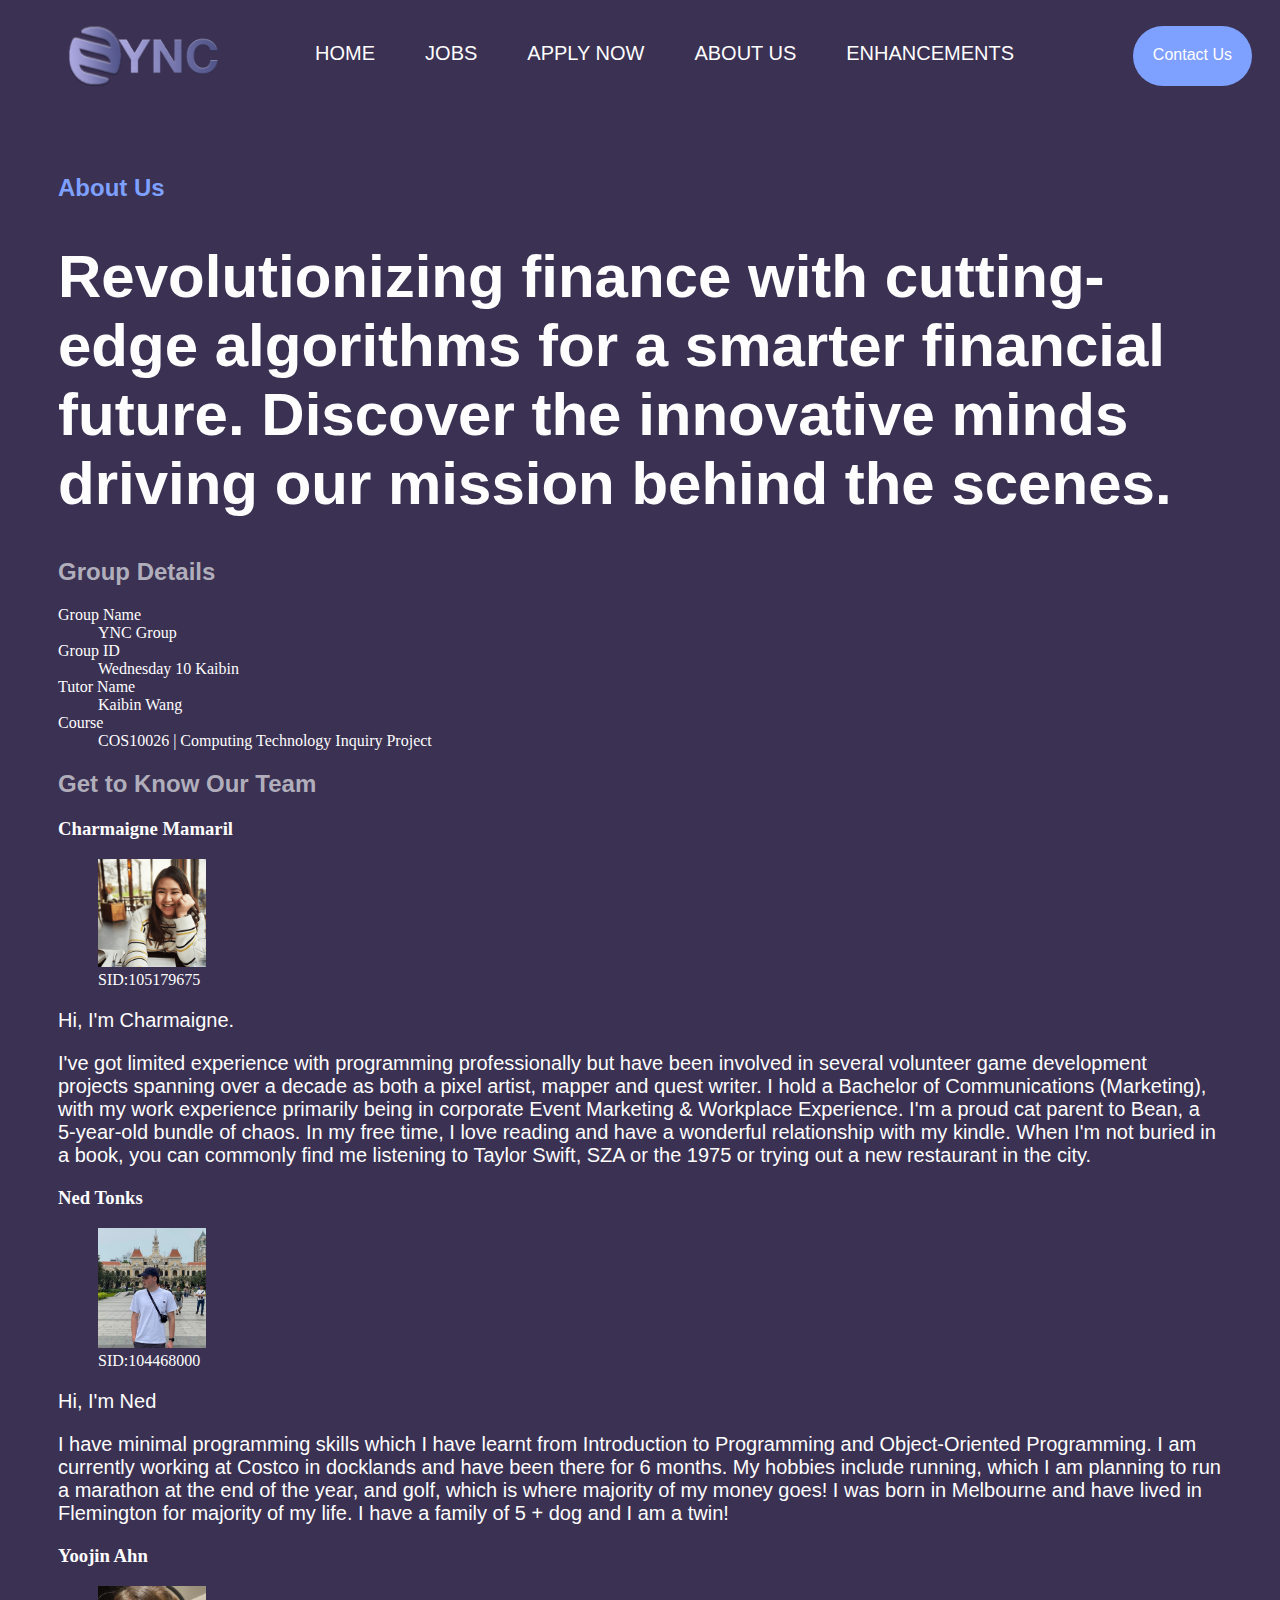
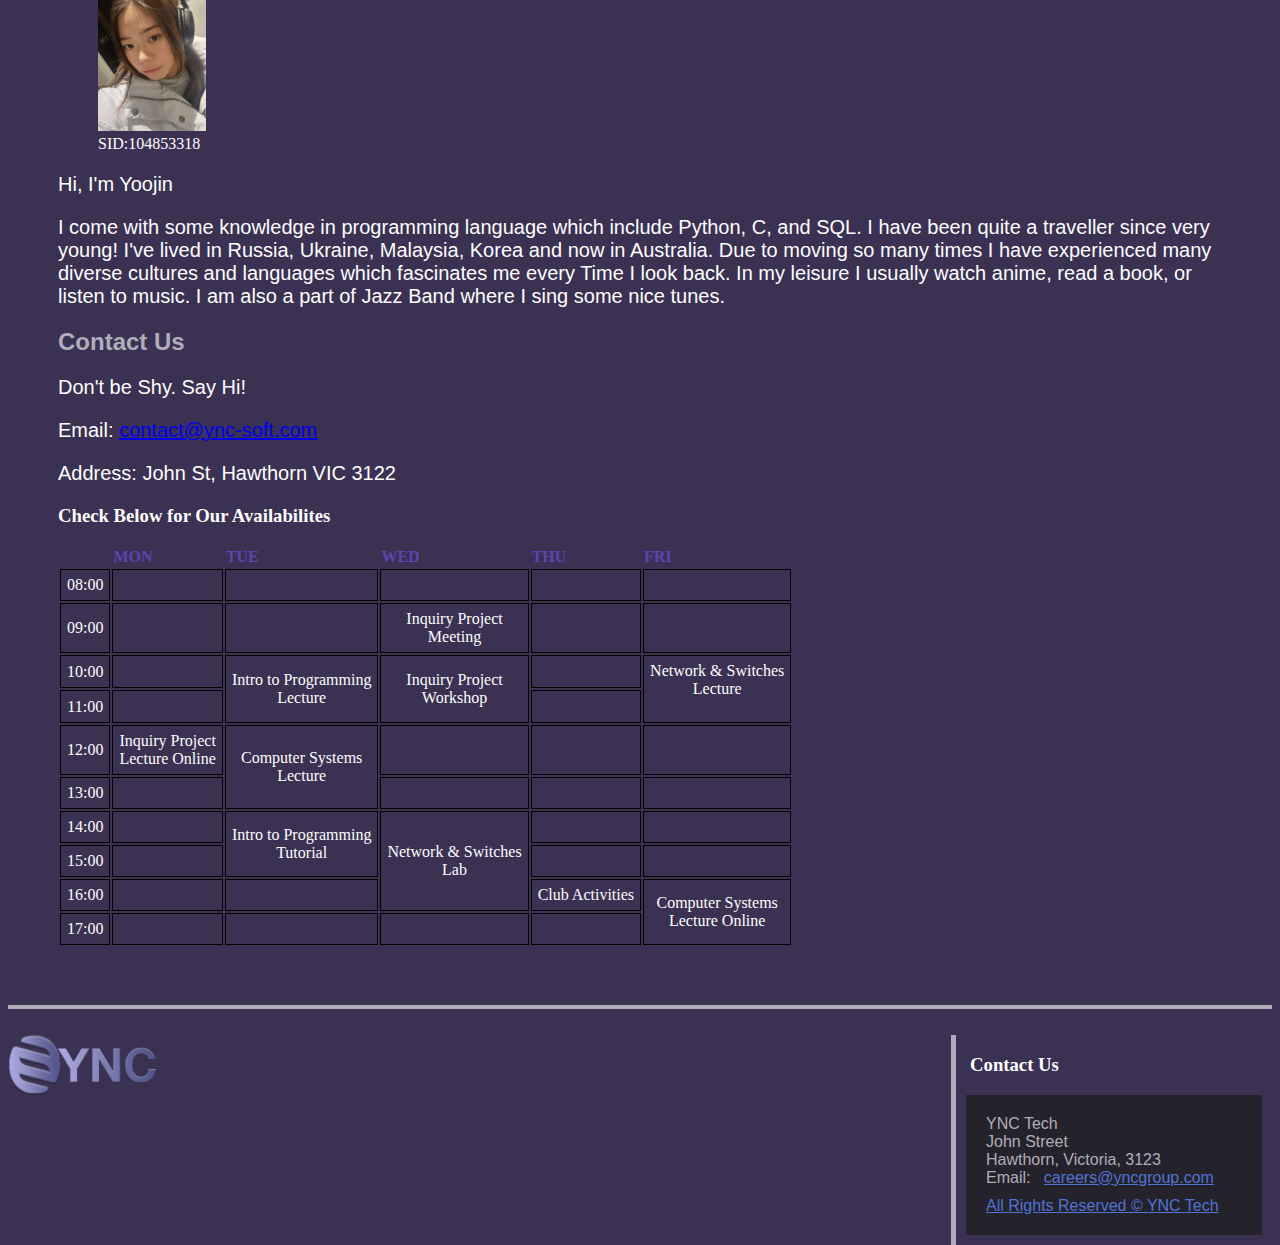
==== about.html @ f3ba7c92 "major changes" ====
<!DOCTYPE html>
<html lang='en'>
<head>
    <meta charset="utf-8" />
    <meta name="description" content="YNC Finance Software | Do Your Finance Right" />
    <meta name="keywords" content="HTML, CSS" />
    <meta name="author"   cotent="Yoojin Ahn" />
    <meta name="viewport" content="width=device-width, initial-scale=1">
    <link rel="icon" type="image/x-icon" href="favicon.ico">
    <title>About Us | YNC Finance Group</title>
    <link rel="stylesheet" href="styles/style.css" />
</head>
<body>
    <header>
        <div class="header-main-logo">
            <a href="index.html"><img src="images/Logo.png" alt="YNC logo icon"></a>
            <nav>
                <ul>
                    <li><a href="index.html">HOME</a></li>
                    <li><a href="jobs.html">JOBS</a></li>
                    <li><a href="apply.html">APPLY NOW</a></li>
                    <li><a href="about.html">ABOUT US</a></li>
                    <li><a href="enhancements.html">ENHANCEMENTS</a></li>
                </ul>
            </nav>
        </div>
        <a href="mailto:104853318@student.swin.edu.au" class="contact-button">Contact Us</a>
    </header>
    <main>
        <section>
            <h2 id="highlight">About Us</h2>
            <h1>
                Revolutionizing finance with cutting-edge algorithms for a smarter financial future.
                Discover the innovative minds driving our mission behind the scenes.
            </h1>
        </section>
        <!-- Group Details inside a definition list -->
        <section>
            <h2>Group Details</h2>
            <dl>
                <dt>Group Name</dt>
                <dd>YNC Group</dd>
                <dt>Group ID</dt>
                <dd>Wednesday 10 Kaibin</dd>
                <dt>Tutor Name</dt>
                <dd>Kaibin Wang</dd>
                <dt>Course</dt>
                <dd>COS10026 | Computing Technology Inquiry Project</dd>
            </dl>
        </section>
        <!-- Group Profile and Photos -->
        <section>
            <h2>Get to Know Our Team</h2>
            <!-- Charmaigne Profile -->
            <h3>Charmaigne Mamaril</h3>
            <figure>
                <img src="images/charmaigne_profile.png" alt="Charmaigne Mamaril profile picture">
                <figcaption>SID:105179675</figcaption>
            </figure>
            <p>Hi, I&#39;m Charmaigne.</p>
            <p>
                I&#39;ve got limited experience with programming professionally but have been involved in several volunteer 
                game development projects spanning over a decade as both a pixel artist, mapper and quest writer. I hold a 
                Bachelor of Communications (Marketing), with my work experience primarily being in corporate Event Marketing & 
                Workplace Experience.
                I&#39;m a proud cat parent to Bean, a 5-year-old bundle of chaos. 
                In my free time, I love reading and have a wonderful relationship with my kindle. 
                When I&#39;m not buried in a book, you can commonly find me listening to Taylor Swift, 
                SZA or the 1975 or trying out a new restaurant in the city.
            </p>
            <!-- Ned Profile -->
            <h3>Ned Tonks</h3>
            <figure>
                <img src="images/ned_profile.jpg" alt="Ned Tonks profile picture">
                <figcaption>SID:104468000</figcaption>
            </figure>
            <p>Hi, I&#39;m Ned</p>
            <p>
                I have minimal programming skills which I have learnt from Introduction to Programming 
                and Object-Oriented Programming. I am currently working at Costco in docklands and have 
                been there for 6 months. My hobbies include running, which I am planning to run a marathon 
                at the end of the year, and golf, which is where majority of my money goes! I was born in Melbourne 
                and have lived in Flemington for majority of my life. I have a family of 5 + dog and I am a twin!
            </p>
            <!-- Yoojin Profile -->
            <h3>Yoojin Ahn</h3>
            <figure>
                <img src="images/yoojin_profile.jpg" alt="Yoojin Ahn profile picture">
                <figcaption>SID:104853318</figcaption>
            </figure>
            <p>Hi, I&#39;m Yoojin</p>
            <p>
                I come with some knowledge in programming language which include Python, C, and SQL. I have been
                quite a traveller since very young! I've lived in Russia, Ukraine, Malaysia, Korea and now in Australia.
                Due to moving so many times I have experienced many diverse cultures and languages which fascinates me every Time
                I look back.
                In my leisure I usually watch anime, read a book, or listen to music. I am also a part of Jazz Band
                where I sing some nice tunes.
            </p>
        </section>
        <!-- Timetable and contact details -->
        <section>
            <h2>Contact Us</h2>
            <p>Don't be Shy. Say Hi!</p>
            <p>Email: <a href="mailto:104853318@student.swin.edu.au">contact@ync-soft.com</a></p>
            <p>Address: John St, Hawthorn VIC 3122</p>
            <h3> Check Below for Our Availabilites </h3>
            <table>
                <thead>
                  <tr>
                    <th></th>
                    <th>MON</th>
                    <th>TUE</th>
                    <th>WED</th>
                    <th>THU</th>
                    <th>FRI</th>
                  </tr>
                </thead>
                <tbody>
                  <tr>
                    <td>08:00</td>
                    <td></td>
                    <td></td>
                    <td></td>
                    <td></td>
                    <td></td>
                  </tr>
                  <tr>
                    <td>09:00</td>
                    <td></td>
                    <td></td>
                    <td>Inquiry Project<br>Meeting<br></td>
                    <td></td>
                    <td></td>
                  </tr>
                  <tr>
                    <td>10:00</td>
                    <td></td>
                    <td rowspan="2">Intro to Programming<br>Lecture<br></td>
                    <td rowspan="2">Inquiry Project<br>Workshop<br></td>
                    <td></td>
                    <td rowspan="2">Network &amp; Switches<br>Lecture<br><br></td>
                  </tr>
                  <tr>
                    <td>11:00</td>
                    <td></td>
                    <td></td>
                  </tr>
                  <tr>
                    <td>12:00</td>
                    <td>Inquiry Project<br>Lecture Online<br></td>
                    <td rowspan="2">Computer Systems<br>Lecture<br></td>
                    <td></td>
                    <td></td>
                    <td></td>
                  </tr>
                  <tr>
                    <td>13:00</td>
                    <td></td>
                    <td></td>
                    <td></td>
                    <td></td>
                  </tr>
                  <tr>
                    <td>14:00</td>
                    <td></td>
                    <td rowspan="2">Intro to Programming<br>Tutorial<br></td>
                    <td rowspan="3">Network &amp; Switches<br>Lab<br></td>
                    <td></td>
                    <td></td>
                  </tr>
                  <tr>
                    <td>15:00</td>
                    <td></td>
                    <td></td>
                    <td></td>
                  </tr>
                  <tr>
                    <td>16:00</td>
                    <td></td>
                    <td></td>
                    <td>Club Activities</td>
                    <td rowspan="2">Computer Systems<br>Lecture Online<br></td>
                  </tr>
                  <tr>
                    <td>17:00</td>
                    <td></td>
                    <td></td>
                    <td></td>
                    <td></td>
                  </tr>
                </tbody>
            </table>
        </section>
    </main>
    <hr>
    <div class="ync_footer flex-container">
        <footer>
            <br>
          <a href="index.html"><img src="images/Logo.png" alt="YNC logo icon"> </a>
    
        <aside>
            <h3> &nbsp; &nbsp;Contact Us</h3>
        <ul class="contact_info">
            <li>YNC Tech</li>
            <li>John Street</li>
            <li>Hawthorn, Victoria, 3123</li>
            <li>Email: &nbsp; <a href="mailto:105179675@student.swin.edu.au">careers@yncgroup.com</a></li>
            <li><a href="https://swinburne.edu.au" target="_blank">All Rights Reserved &copy; YNC Tech </a></li>
        </ul>
        </aside>
        </footer>
    </div>
</body>
</html>
---- styles/style.css ----
/*
filename: style.css
authors: Yoojin Ahn, Ned Tonks, Charmaigne Mamaril
created: 20/03/2024
last modified: 10/04/2024
description: index.html about.html enhancements.html apply.html jobs.html
*/

/* Import Cool Fonts */
@import url(https://db.onlinewebfonts.com/c/b712c1dfca1bfc2e6d80b2c9d9c0c957?family=GT+Walsheim); 
@import url(https://db.onlinewebfonts.com/c/750e3658d4460a397a551dfac26bb272?family=Karla);
@import url(https://db.onlinewebfonts.com/c/16842c927f8ef77adc29f7c5e27929ca?family=GT+Pressura+Light);  

/* Stylising the body of the page */
body {
    background-color: #3a3153;
}

h1, h2, h3{
    font-family: "GT Walsheim";
    color:#fefdfd;
}

p{
    font-family: "Karla", sans-serif;
    color: #fefdfd;
}

aside{
    width: 25%;
    float: right;
    border: 1px;
    border-left-style: solid;
    border-left-color: #b1aebb;
    border-left-width: 5px;
}

#highlight {
    color: #7ea0ff;
}

/* Stylise the header of the page */
header {
    padding: 18px 0;
    width: 100%;
    height: 60px;
    background-color: #3a3153;
    display: flex;
    justify-content: space-between;
    font-family: "Karla", sans-serif;
}

.headertitle{
    color: #7ea0ff;
}

/* Logo and the logo image */
.header-main-logo {
    width: fit-content;
    height: 100%;
    padding-left: 60px;
    display: flex;
}

.header-main-logo img {
    height: 60px;
    align-self: center;
}

/* Styalising email button */
.contact-button {
    box-sizing: border-box;
    text-align: auto;
    text-decoration: none;
    margin-right: 20px;
    padding: 20px 20px;
    background-color: #7ea0ff;
    color:#fefdfd;
    border: none;
    border-radius: 50px;
    cursor: pointer;
    transition: all 0.3s ease 0s;
}

a.contact-button:hover{
    background-color: #5174d5;
}

/* Stylise the navigation bar */
nav {
    width: fit-content;
    height: 100%;
}

nav ul {
    
    margin-left: 30px;
}

nav ul li{
    list-style: none;
    display: inline;
    float: left;
    transition: 0.5s;
} 

nav ul li a{
    padding: 0 25px;
    font-size: 20px;
    text-decoration: none;
    color: #fefdfd;
    display: block;
    height: 100%;
}

/* Extra animation on navigation bar */
nav ul:hover li {
    opacity: 0.2;
    filter: blur(2px);
}

nav ul li:hover {
    opacity: 1;
    filter: blur(0px);
}

/* Stylising the main content of the header */
main {
    padding: 50px;
    text-align: left;
    color: #fefdfd;
}

main h1 {
    font-size: 60px;
    font-family: "GT Walsheim", sans-serif;
}

main h2 {
    color: #b1aebb;
    font-family: "GT Pressura Light", sans-serif;
}

main p {
    font-size: 20px;
    font-family: "Karla", sans-serif;
}

#intro-image {
    float: right;
    width: 40%;
}

/* Stylising the service section */
#service-top {
    font-size: 30px;
    padding-top: 50px;
    padding-bottom: 20px;
}

/* Stylising timetable */
#timetable {
    width: 100%;
    border-collapse: collapse;
    table-layout: fixed;
    font-family: "Karla", sans-serif;
    color: #fefdfd;
}

th {
    color: #5f43b2;
}

td{
    border: 1px solid black;
    padding: 6px;
    text-align: center;
}

/* Figure Style */
figure img{
    width: 10%
}


/* my adjustments */

.fieldset-content{
    margin-top: 80px;
    margin-left: 60px;
    margin-right: 60px;
}

.fieldset_main{
    background-color: #3d374e;
    border: 1px solid;
    border-radius: 8px;
    box-shadow:0 0 10px;
}

.fieldset_gender{
    background-color: #373245;
    border: 1px solid;
    border-radius: 8px;
    box-shadow:0 0 10px;
}

legend{
    font-family: "Karla", sans-serif;
    color: #fefdfd;
}

.radio_button{
    font-family: "Karla", sans-serif;
    color: #fefdfd;
}

.button{
    background-color: #b1aebb;
    border: none;
    color: black;
    padding: 7px 15px;
    text-align: center;
    font-size: 16px;
    font-family: "Karla", sans-serif;
    text-decoration: none;
    font-weight: bold;
    border-radius: 4px;
    border: 2px solid #7ea0ff;
    transition-duration: 0.4s;
}

.button:hover{
    background-color: #7ea0ff; /* Green */
    color: black;
}

/* Jobs Page Stylization */

.jobs_container {
    display: grid;
    grid-template-columns: repeat(auto-fit, minmax(100,1fr));
    grid-auto-rows: repeat(auto-fit, minmax(100,1fr));
    column-gap: 10px;
    row-gap: 10px;
    align-items: baseline;
}

.jobs_header { 
    grid-column-start: 1;
    grid-column-end: 4;
    grid-row-start: 1; 
    grid-row-end: 2;  
}

.jobs_sidepanel {
    height: 800px;
    grid-row-start: 2;
    grid-row-end: 4;
    grid-column-start: 1;
    grid-column-end: 2;
    background-color: #b1aebb; 
    padding: 7px 15px;
    margin-bottom: 10px;
    font-family: "Karla", sans-serif; 
    box-shadow: 0 0 10px; 
} 

.job_info {
    font-family:"Karla", sans-serif;
    list-style-type: upper-roman ;
    margin: 10px;
    padding: 10px;
}

.jobs_mainpanel {
    height: 800px;
    overflow-y: 100px;
    grid-column-start: 2;
    grid-column-end: 4;
    background-color: #b1aebb;
    padding: 7px 15px;
    margin-bottom: 10px;
    font-family: "Karla", sans-serif; 
    box-shadow: 0 0 10px;
    overflow: auto;
}

/*Testimonials Styling*/
.jobs_testimonials { 
    grid-column-start: 1;
    grid-column-end: 4;
    grid-row-start: 3;
    grid-row-end: 4;
    background-color: #b1aebb; 
    padding: 9px 15px;
    margin-bottom: 10px;
    font-family: "Karla", sans-serif; 
    box-shadow: 0 0 10px;    
}
.flex_container{
    display: flex;
    gap: 10px;
}

.flex_item { 
    flex: 1;
    background-color:#b1aebb;
}

.flex_item1 { 
    flex: 1; 
    flex-direction: row;
    background-color:#b1aebb;
}
.flex_item2 { 
    flex: 1; 
    background-color: #b1aebb;
}

.flex_item3 { 
    flex: 1; 
    background-color: #b1aebb;
}

hr {
    color:#b1aebb;
    border: 2px solid  #b1aebb;
}

/* Footer stylisation */
.ync_footer{
    background-color: #3a3153;
    flex: 1;
    grid-column-start: 1; 
    grid-column-end: 4;
    width: 100%;
}

.ync_footer footer img{
    width: 150px;
    height: auto;
}

.contact_info {
    background-color: #24222b;
    font-family:"Karla", sans-serif;
    list-style-type: none;
    margin: 10px;
    padding: 20px;
    color: #b1aebb;
}

.contact_info li:last-child {
    padding-top: 10px;

}

.contact_info li:last-child a{
    padding-top: 10px;
    color: #fefdfd;

}

.contact_info li a:link {
    color: #5174d5;
}
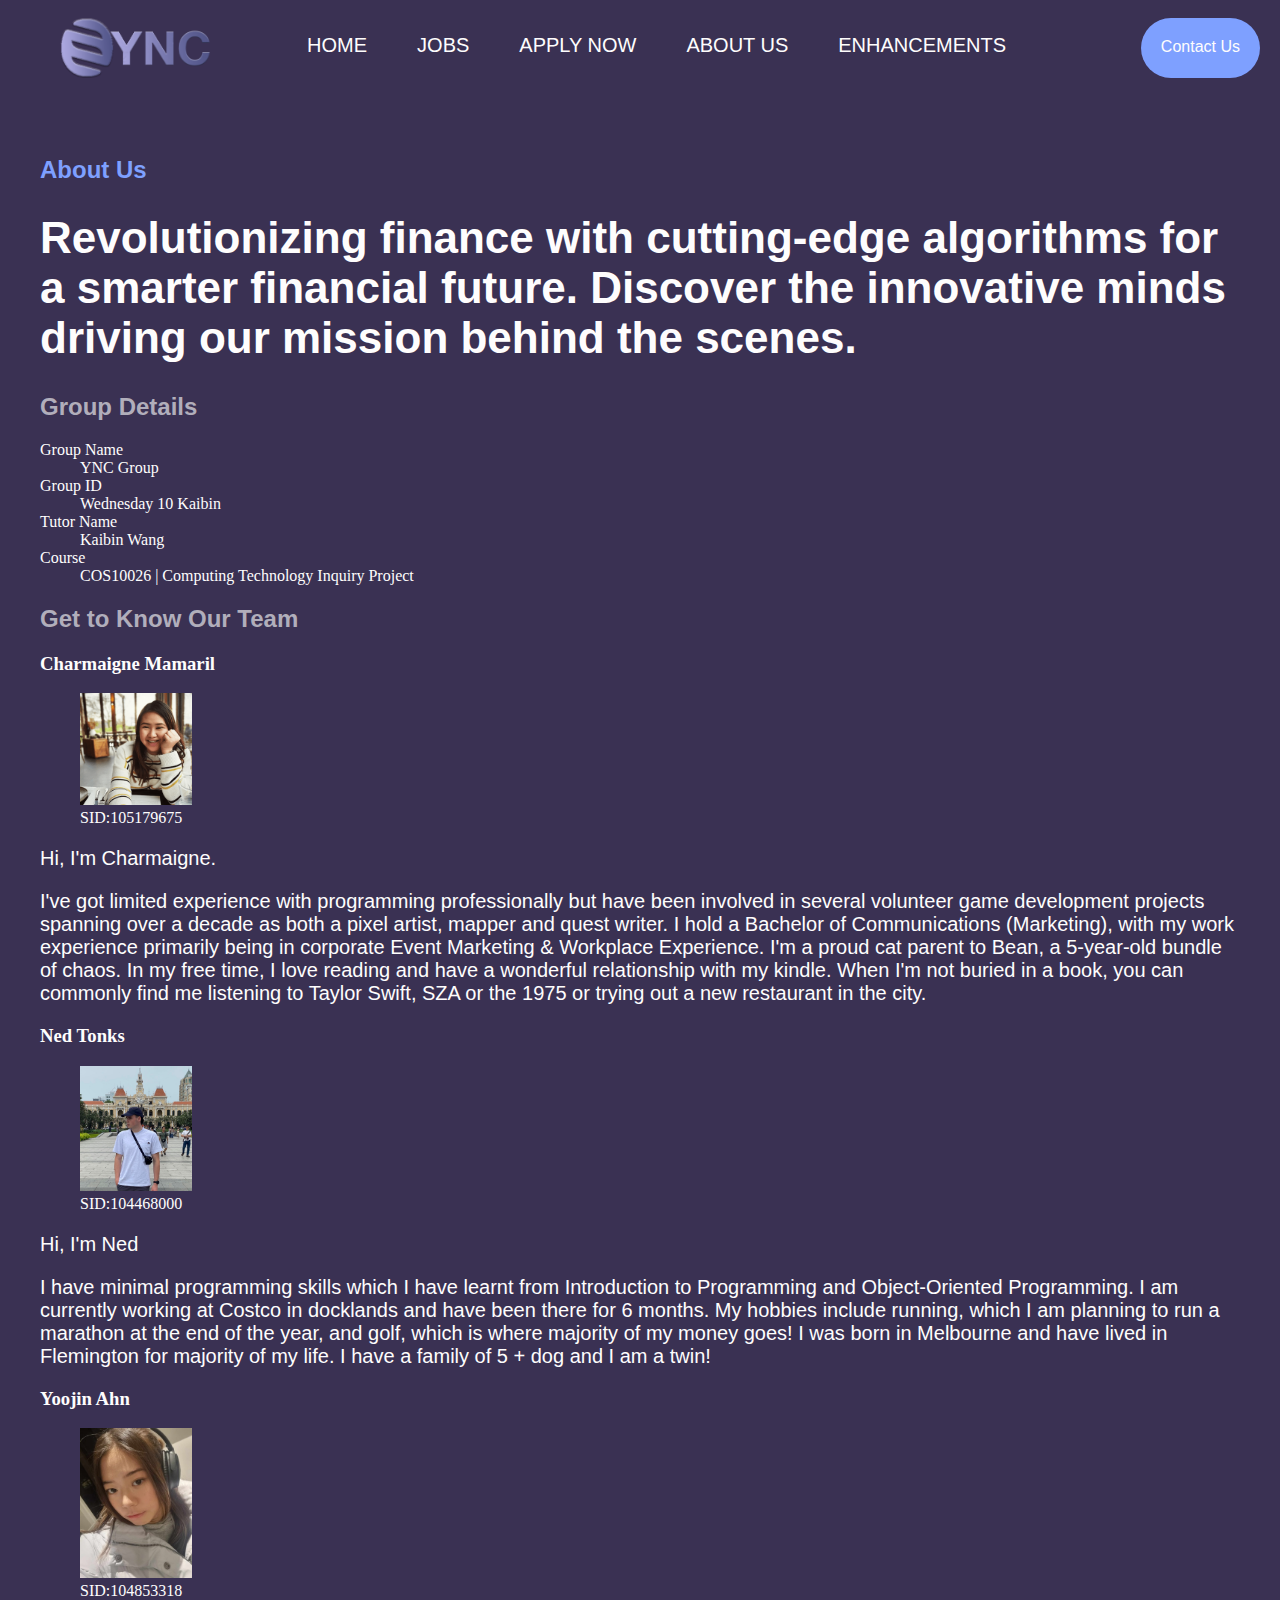
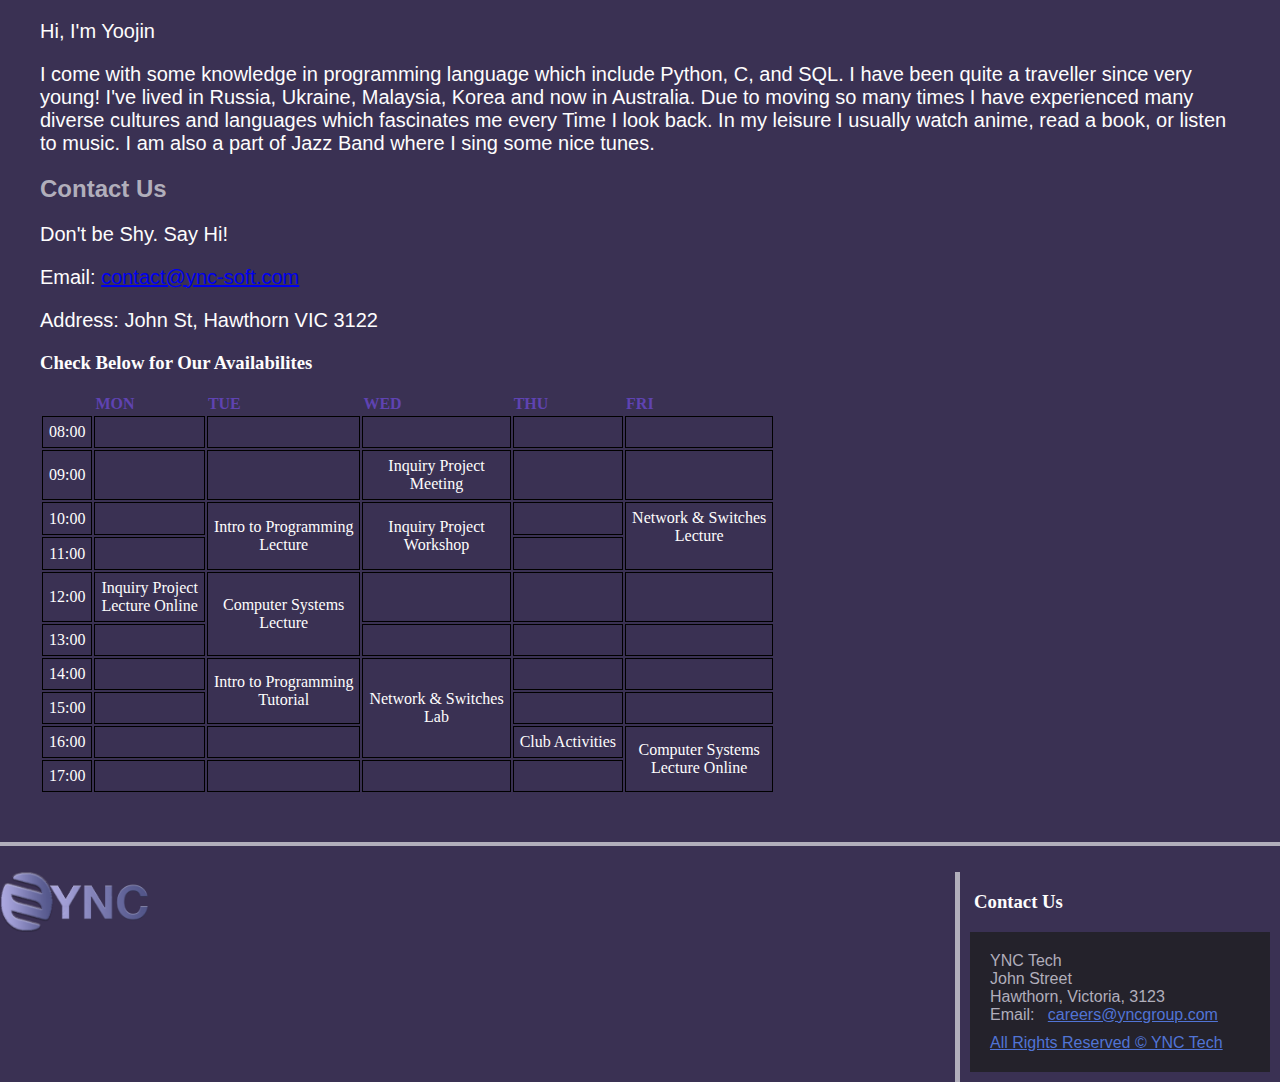
==== commit 80689d9f: "changes to index" ====
--- a/about.html
+++ b/about.html
@@ -27,7 +27,7 @@
         <a href="mailto:104853318@student.swin.edu.au" class="contact-button">Contact Us</a>
     </header>
     <main>
-        <section>
+        <section id="about-us">
             <h2 id="highlight">About Us</h2>
             <h1>
                 Revolutionizing finance with cutting-edge algorithms for a smarter financial future.
--- a/styles/style.css
+++ b/styles/style.css
@@ -14,6 +14,7 @@
 /* Stylising the body of the page */
 body {
     background-color: #3a3153;
+    margin: 0;
 }
 
 h1, h2, h3{
@@ -44,7 +45,6 @@
     padding: 18px 0;
     width: 100%;
     height: 60px;
-    background-color: #3a3153;
     display: flex;
     justify-content: space-between;
     font-family: "Karla", sans-serif;
@@ -126,7 +126,7 @@
 
 /* Stylising the main content of the header */
 main {
-    padding: 50px;
+    padding: 40px;
     text-align: left;
     color: #fefdfd;
 }
@@ -146,6 +146,13 @@
     font-family: "Karla", sans-serif;
 }
 
+#main-top{
+    background: rgb(80,26,176);
+    background: linear-gradient(157deg, rgba(80,26,176,1) 25%, rgba(37,2,82,1) 50%, rgba(65,3,110,1) 66%, rgba(65,3,110,1) 100%); 
+    padding: 3em;
+    margin: -40px;
+}
+
 #intro-image {
     float: right;
     width: 40%;
@@ -154,8 +161,29 @@
 /* Stylising the service section */
 #service-top {
     font-size: 30px;
-    padding-top: 50px;
+    padding-top: 20px;
     padding-bottom: 20px;
+}
+
+#careers{
+    text-align: center;
+    border: 4px inset #684bc0;
+    background: url('images/background-pic2.jpg');
+    background-position: center;
+    border-radius: 14px;
+    margin: 2.5em 1em;
+    padding: 2em;
+}
+
+#careers p {
+    padding: 1em;
+}
+
+/* ABOUT PAGE */
+/* Top of the page */
+
+#about-us h1{
+    font-size: 44px;
 }
 
 /* Stylising timetable */
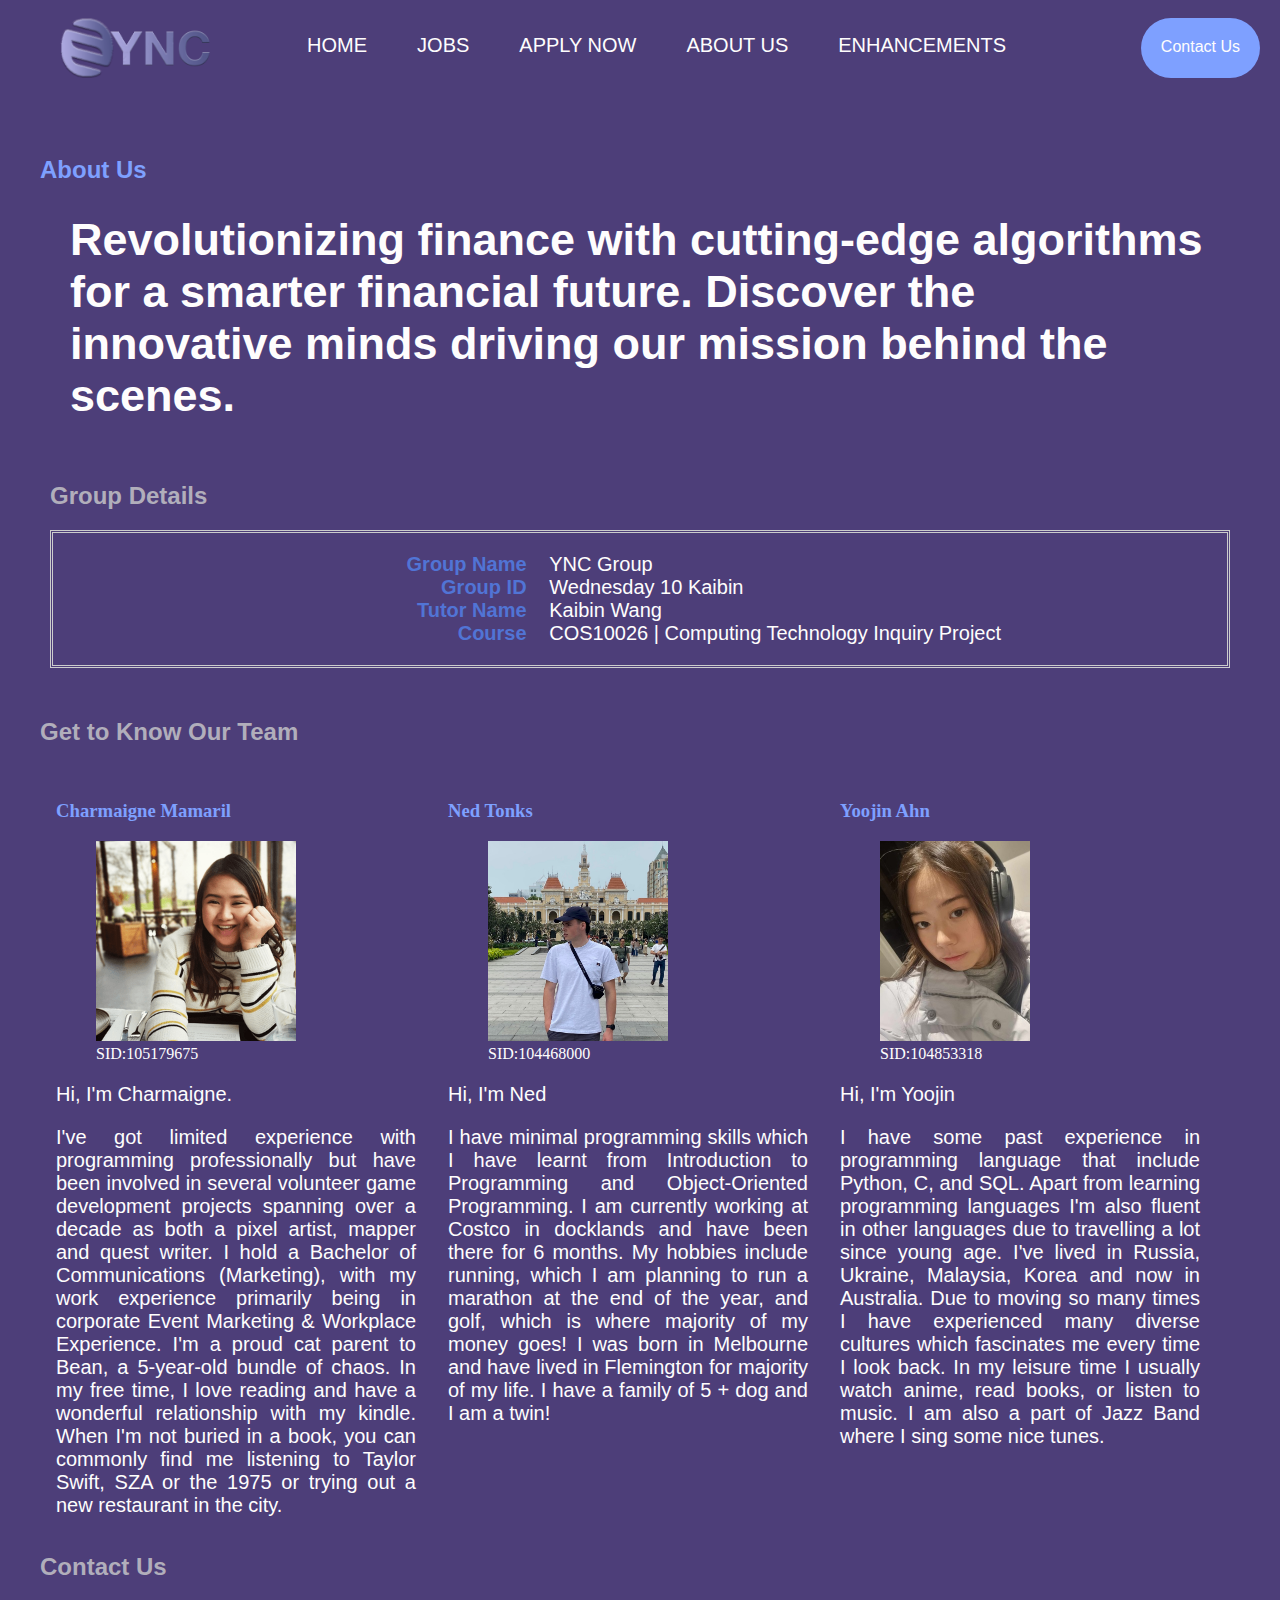
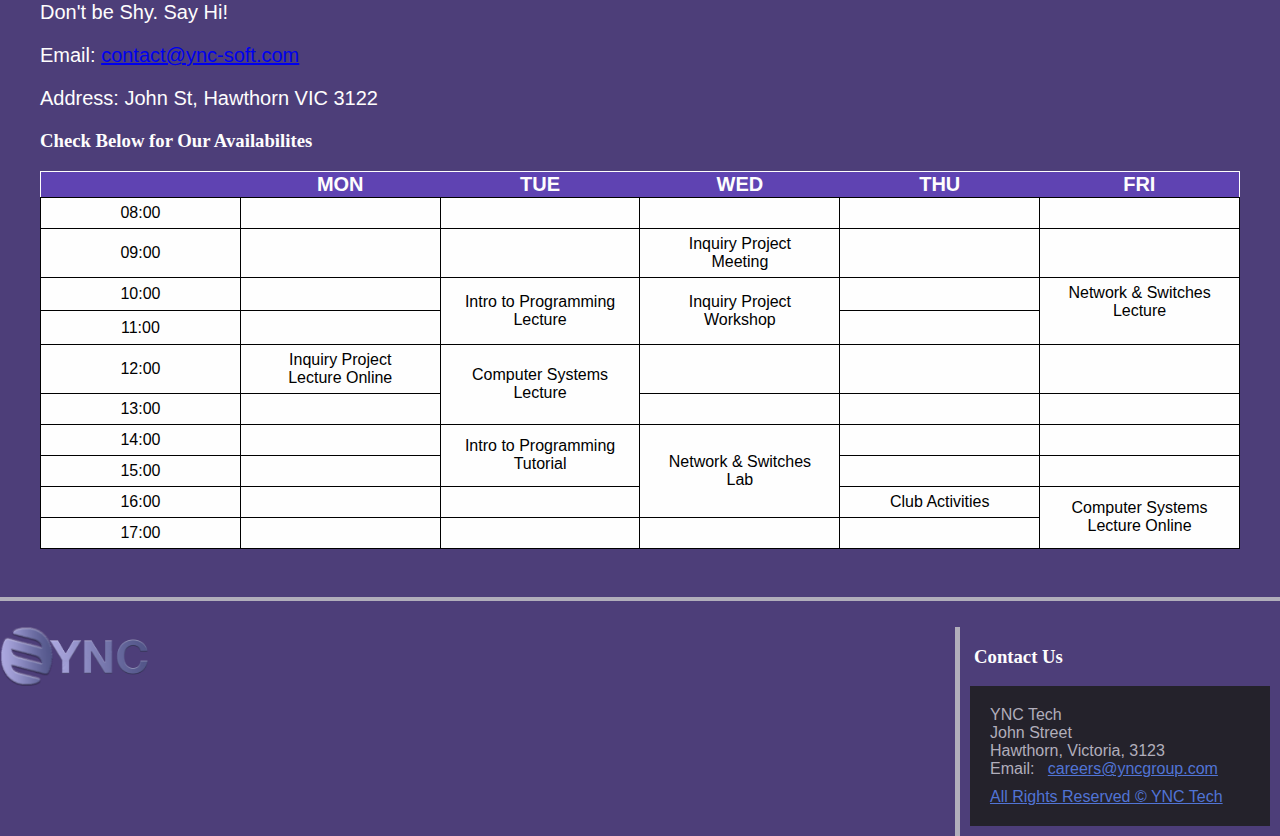
==== commit abf74721: "changes to about page" ====
--- a/about.html
+++ b/about.html
@@ -35,7 +35,7 @@
             </h1>
         </section>
         <!-- Group Details inside a definition list -->
-        <section>
+        <section id="group-details">
             <h2>Group Details</h2>
             <dl>
                 <dt>Group Name</dt>
@@ -49,57 +49,62 @@
             </dl>
         </section>
         <!-- Group Profile and Photos -->
-        <section>
+        <section id="team">
             <h2>Get to Know Our Team</h2>
             <!-- Charmaigne Profile -->
-            <h3>Charmaigne Mamaril</h3>
-            <figure>
-                <img src="images/charmaigne_profile.png" alt="Charmaigne Mamaril profile picture">
-                <figcaption>SID:105179675</figcaption>
-            </figure>
-            <p>Hi, I&#39;m Charmaigne.</p>
-            <p>
-                I&#39;ve got limited experience with programming professionally but have been involved in several volunteer 
-                game development projects spanning over a decade as both a pixel artist, mapper and quest writer. I hold a 
-                Bachelor of Communications (Marketing), with my work experience primarily being in corporate Event Marketing & 
-                Workplace Experience.
-                I&#39;m a proud cat parent to Bean, a 5-year-old bundle of chaos. 
-                In my free time, I love reading and have a wonderful relationship with my kindle. 
-                When I&#39;m not buried in a book, you can commonly find me listening to Taylor Swift, 
-                SZA or the 1975 or trying out a new restaurant in the city.
-            </p>
+            <article id="profile1">
+                <h3>Charmaigne Mamaril</h3>
+                <figure>
+                    <img src="images/charmaigne_profile.png" alt="Charmaigne Mamaril profile picture">
+                    <figcaption>SID:105179675</figcaption>
+                </figure>
+                <p>Hi, I&#39;m Charmaigne.</p>
+                <p>
+                    I&#39;ve got limited experience with programming professionally but have been involved in several volunteer 
+                    game development projects spanning over a decade as both a pixel artist, mapper and quest writer. I hold a 
+                    Bachelor of Communications (Marketing), with my work experience primarily being in corporate Event Marketing & 
+                    Workplace Experience.
+                    I&#39;m a proud cat parent to Bean, a 5-year-old bundle of chaos. 
+                    In my free time, I love reading and have a wonderful relationship with my kindle. 
+                    When I&#39;m not buried in a book, you can commonly find me listening to Taylor Swift, 
+                    SZA or the 1975 or trying out a new restaurant in the city.
+                </p>
+            </article>
             <!-- Ned Profile -->
-            <h3>Ned Tonks</h3>
-            <figure>
-                <img src="images/ned_profile.jpg" alt="Ned Tonks profile picture">
-                <figcaption>SID:104468000</figcaption>
-            </figure>
-            <p>Hi, I&#39;m Ned</p>
-            <p>
-                I have minimal programming skills which I have learnt from Introduction to Programming 
-                and Object-Oriented Programming. I am currently working at Costco in docklands and have 
-                been there for 6 months. My hobbies include running, which I am planning to run a marathon 
-                at the end of the year, and golf, which is where majority of my money goes! I was born in Melbourne 
-                and have lived in Flemington for majority of my life. I have a family of 5 + dog and I am a twin!
-            </p>
+            <article id="profile2">
+                <h3>Ned Tonks</h3>
+                <figure>
+                    <img src="images/ned_profile.jpg" alt="Ned Tonks profile picture">
+                    <figcaption>SID:104468000</figcaption>
+                </figure>
+                <p>Hi, I&#39;m Ned</p>
+                <p>
+                    I have minimal programming skills which I have learnt from Introduction to Programming 
+                    and Object-Oriented Programming. I am currently working at Costco in docklands and have 
+                    been there for 6 months. My hobbies include running, which I am planning to run a marathon 
+                    at the end of the year, and golf, which is where majority of my money goes! I was born in Melbourne 
+                    and have lived in Flemington for majority of my life. I have a family of 5 + dog and I am a twin!
+                </p>
+            </article>
             <!-- Yoojin Profile -->
-            <h3>Yoojin Ahn</h3>
-            <figure>
-                <img src="images/yoojin_profile.jpg" alt="Yoojin Ahn profile picture">
-                <figcaption>SID:104853318</figcaption>
-            </figure>
-            <p>Hi, I&#39;m Yoojin</p>
-            <p>
-                I come with some knowledge in programming language which include Python, C, and SQL. I have been
-                quite a traveller since very young! I've lived in Russia, Ukraine, Malaysia, Korea and now in Australia.
-                Due to moving so many times I have experienced many diverse cultures and languages which fascinates me every Time
-                I look back.
-                In my leisure I usually watch anime, read a book, or listen to music. I am also a part of Jazz Band
-                where I sing some nice tunes.
-            </p>
+            <article id="profile3">
+                <h3>Yoojin Ahn</h3>
+                <figure>
+                    <img src="images/yoojin_profile.jpg" alt="Yoojin Ahn profile picture">
+                    <figcaption>SID:104853318</figcaption>
+                </figure>
+                <p>Hi, I&#39;m Yoojin</p>
+                <p>
+                    I have some past experience in programming language that include Python, C, and SQL. Apart from learning programming languages I'm also fluent in 
+                    other languages due to travelling a lot since young age. I've lived in Russia, Ukraine, Malaysia, Korea and now in Australia.
+                    Due to moving so many times I have experienced many diverse cultures which fascinates me every time
+                    I look back. In my leisure time I usually watch anime, read books, or listen to music. I am also a part of Jazz Band
+                    where I sing some nice tunes.
+                </p>
+            </article>
         </section>
         <!-- Timetable and contact details -->
-        <section>
+        <section id="contact-us">
             <h2>Contact Us</h2>
             <p>Don't be Shy. Say Hi!</p>
             <p>Email: <a href="mailto:104853318@student.swin.edu.au">contact@ync-soft.com</a></p>
--- a/styles/style.css
+++ b/styles/style.css
@@ -13,7 +13,7 @@
 
 /* Stylising the body of the page */
 body {
-    background-color: #3a3153;
+    background-color: #4d3e79;
     margin: 0;
 }
 
@@ -183,31 +183,91 @@
 /* Top of the page */
 
 #about-us h1{
-    font-size: 44px;
+    font-size: 45px;
+    margin: 30px;
+}
+
+/* Stylising definition list */
+#group-details {
+    padding: 10px;
+}
+
+#group-details h2{
+    font-weight: bold;
+}
+
+dl {
+    font-family: "Karla", sans-serif;
+    font-size: 20px;
+    border: 3px double #ccc;
+    padding: 1em;
+}
+
+dt {
+    clear: left;
+    float: left;
+    width: 40%;
+    text-align: right;
+    font-weight: bold;
+    color: #5174d5;
+}
+
+dd {
+    width: 55%;
+	margin-left: 42%;
+}
+
+/* Team Details */
+#team img{
+    height: 200px;
+    width: auto;
+}
+
+#team h3 {
+    color: #7ea0ff;
+}
+
+#profile1, #profile2, #profile3 {
+    float: left;
+    width: 30%;
+    text-align: justify;
+    margin: 1em 1em 1em 1em;
+}
+
+/* Align contact information */
+#contact-us {
+    clear: both;
 }
 
 /* Stylising timetable */
-#timetable {
+table, tr, td {
+    border: 1px inset #fefdfd;
+    border-collapse: collapse;
+    border-spacing: 0;
+}
+
+table {
     width: 100%;
-    border-collapse: collapse;
     table-layout: fixed;
     font-family: "Karla", sans-serif;
-    color: #fefdfd;
 }
 
 th {
-    color: #5f43b2;
+    color: #fefdfd;
+    background-color: #5f43b2;
+    text-align: center;
+    font-size: 20px;
+}
+
+tr {
+    color: black;
+    background-color: #fefefe;
 }
 
 td{
     border: 1px solid black;
     padding: 6px;
     text-align: center;
-}
-
-/* Figure Style */
-figure img{
-    width: 10%
 }
 
 
@@ -358,7 +418,7 @@
 
 /* Footer stylisation */
 .ync_footer{
-    background-color: #3a3153;
+    background-color: #4d3e79;
     flex: 1;
     grid-column-start: 1; 
     grid-column-end: 4;
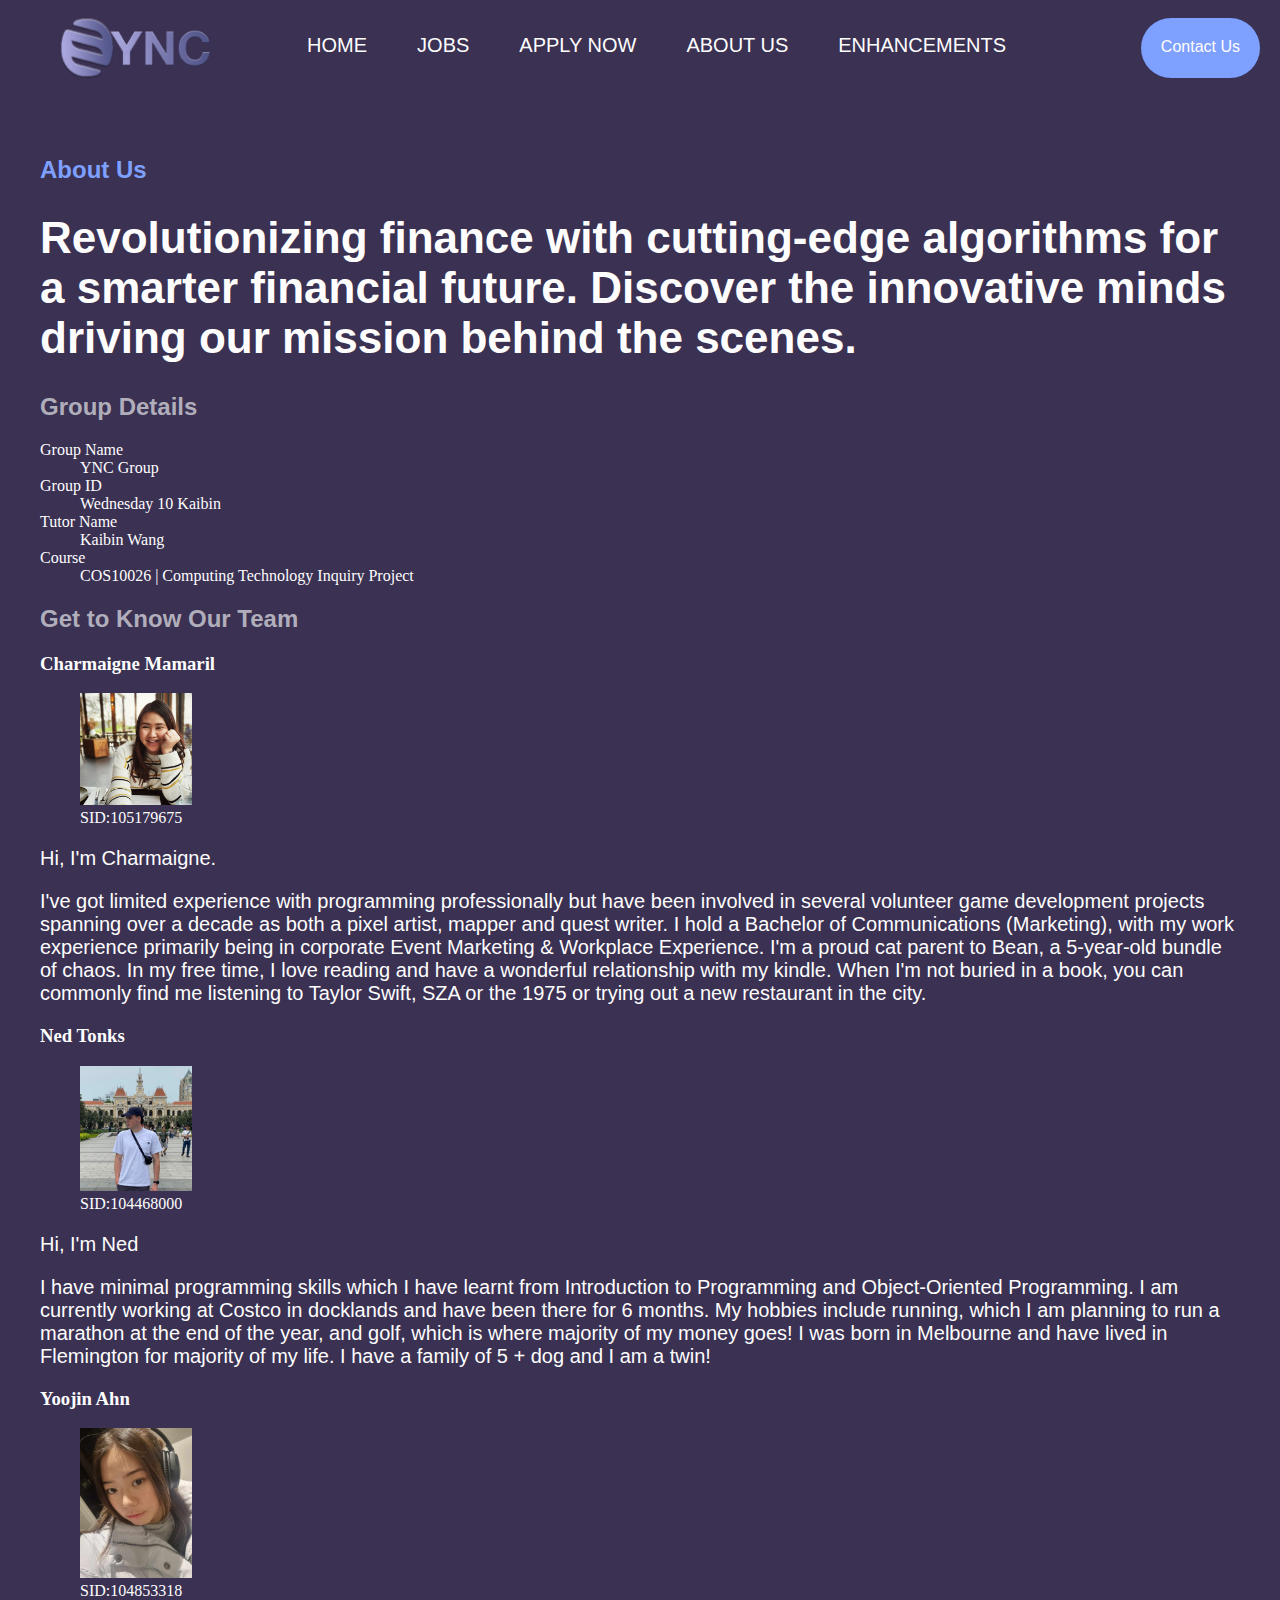
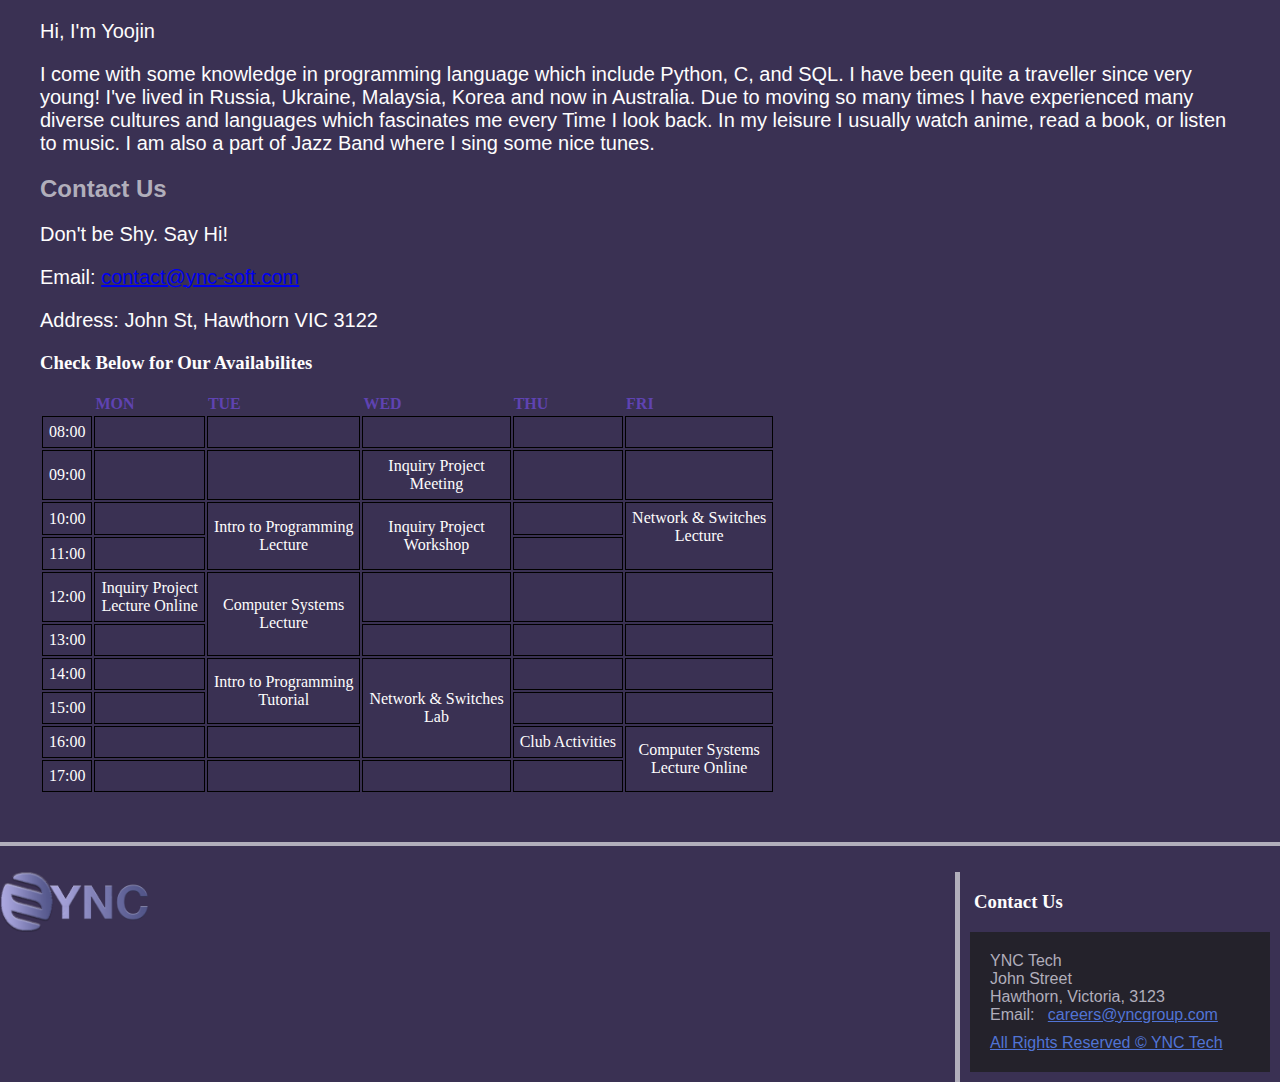
==== commit af48dce9: "Merge branch 'main' of https://github.com/FakeTiramisu/Inquiry-Project-Assignment-1" ====
--- a/about.html
+++ b/about.html
@@ -35,7 +35,7 @@
             </h1>
         </section>
         <!-- Group Details inside a definition list -->
-        <section id="group-details">
+        <section>
             <h2>Group Details</h2>
             <dl>
                 <dt>Group Name</dt>
@@ -49,62 +49,57 @@
             </dl>
         </section>
         <!-- Group Profile and Photos -->
-        <section id="team">
+        <section>
             <h2>Get to Know Our Team</h2>
             <!-- Charmaigne Profile -->
-            <article id="profile1">
-                <h3>Charmaigne Mamaril</h3>
-                <figure>
-                    <img src="images/charmaigne_profile.png" alt="Charmaigne Mamaril profile picture">
-                    <figcaption>SID:105179675</figcaption>
-                </figure>
-                <p>Hi, I&#39;m Charmaigne.</p>
-                <p>
-                    I&#39;ve got limited experience with programming professionally but have been involved in several volunteer 
-                    game development projects spanning over a decade as both a pixel artist, mapper and quest writer. I hold a 
-                    Bachelor of Communications (Marketing), with my work experience primarily being in corporate Event Marketing & 
-                    Workplace Experience.
-                    I&#39;m a proud cat parent to Bean, a 5-year-old bundle of chaos. 
-                    In my free time, I love reading and have a wonderful relationship with my kindle. 
-                    When I&#39;m not buried in a book, you can commonly find me listening to Taylor Swift, 
-                    SZA or the 1975 or trying out a new restaurant in the city.
-                </p>
-            </article>
+            <h3>Charmaigne Mamaril</h3>
+            <figure>
+                <img src="images/charmaigne_profile.png" alt="Charmaigne Mamaril profile picture">
+                <figcaption>SID:105179675</figcaption>
+            </figure>
+            <p>Hi, I&#39;m Charmaigne.</p>
+            <p>
+                I&#39;ve got limited experience with programming professionally but have been involved in several volunteer 
+                game development projects spanning over a decade as both a pixel artist, mapper and quest writer. I hold a 
+                Bachelor of Communications (Marketing), with my work experience primarily being in corporate Event Marketing & 
+                Workplace Experience.
+                I&#39;m a proud cat parent to Bean, a 5-year-old bundle of chaos. 
+                In my free time, I love reading and have a wonderful relationship with my kindle. 
+                When I&#39;m not buried in a book, you can commonly find me listening to Taylor Swift, 
+                SZA or the 1975 or trying out a new restaurant in the city.
+            </p>
             <!-- Ned Profile -->
-            <article id="profile2">
-                <h3>Ned Tonks</h3>
-                <figure>
-                    <img src="images/ned_profile.jpg" alt="Ned Tonks profile picture">
-                    <figcaption>SID:104468000</figcaption>
-                </figure>
-                <p>Hi, I&#39;m Ned</p>
-                <p>
-                    I have minimal programming skills which I have learnt from Introduction to Programming 
-                    and Object-Oriented Programming. I am currently working at Costco in docklands and have 
-                    been there for 6 months. My hobbies include running, which I am planning to run a marathon 
-                    at the end of the year, and golf, which is where majority of my money goes! I was born in Melbourne 
-                    and have lived in Flemington for majority of my life. I have a family of 5 + dog and I am a twin!
-                </p>
-            </article>
+            <h3>Ned Tonks</h3>
+            <figure>
+                <img src="images/ned_profile.jpg" alt="Ned Tonks profile picture">
+                <figcaption>SID:104468000</figcaption>
+            </figure>
+            <p>Hi, I&#39;m Ned</p>
+            <p>
+                I have minimal programming skills which I have learnt from Introduction to Programming 
+                and Object-Oriented Programming. I am currently working at Costco in docklands and have 
+                been there for 6 months. My hobbies include running, which I am planning to run a marathon 
+                at the end of the year, and golf, which is where majority of my money goes! I was born in Melbourne 
+                and have lived in Flemington for majority of my life. I have a family of 5 + dog and I am a twin!
+            </p>
             <!-- Yoojin Profile -->
-            <article id="profile3">
-                <h3>Yoojin Ahn</h3>
-                <figure>
-                    <img src="images/yoojin_profile.jpg" alt="Yoojin Ahn profile picture">
-                    <figcaption>SID:104853318</figcaption>
-                </figure>
-                <p>Hi, I&#39;m Yoojin</p>
-                <p>
-                    I have some past experience in programming language that include Python, C, and SQL. Apart from learning programming languages I'm also fluent in 
-                    other languages due to travelling a lot since young age. I've lived in Russia, Ukraine, Malaysia, Korea and now in Australia.
-                    Due to moving so many times I have experienced many diverse cultures which fascinates me every time
-                    I look back. In my leisure time I usually watch anime, read books, or listen to music. I am also a part of Jazz Band
-                    where I sing some nice tunes.
-                </p>
-            </article>
+            <h3>Yoojin Ahn</h3>
+            <figure>
+                <img src="images/yoojin_profile.jpg" alt="Yoojin Ahn profile picture">
+                <figcaption>SID:104853318</figcaption>
+            </figure>
+            <p>Hi, I&#39;m Yoojin</p>
+            <p>
+                I come with some knowledge in programming language which include Python, C, and SQL. I have been
+                quite a traveller since very young! I've lived in Russia, Ukraine, Malaysia, Korea and now in Australia.
+                Due to moving so many times I have experienced many diverse cultures and languages which fascinates me every Time
+                I look back.
+                In my leisure I usually watch anime, read a book, or listen to music. I am also a part of Jazz Band
+                where I sing some nice tunes.
+            </p>
         </section>
         <!-- Timetable and contact details -->
-        <section id="contact-us">
+        <section>
             <h2>Contact Us</h2>
             <p>Don't be Shy. Say Hi!</p>
             <p>Email: <a href="mailto:104853318@student.swin.edu.au">contact@ync-soft.com</a></p>
--- a/styles/style.css
+++ b/styles/style.css
@@ -13,7 +13,7 @@
 
 /* Stylising the body of the page */
 body {
-    background-color: #4d3e79;
+    background-color: #3a3153;
     margin: 0;
 }
 
@@ -183,91 +183,31 @@
 /* Top of the page */
 
 #about-us h1{
-    font-size: 45px;
-    margin: 30px;
-}
-
-/* Stylising definition list */
-#group-details {
-    padding: 10px;
-}
-
-#group-details h2{
-    font-weight: bold;
-}
-
-dl {
-    font-family: "Karla", sans-serif;
-    font-size: 20px;
-    border: 3px double #ccc;
-    padding: 1em;
-}
-
-dt {
-    clear: left;
-    float: left;
-    width: 40%;
-    text-align: right;
-    font-weight: bold;
-    color: #5174d5;
-}
-
-dd {
-    width: 55%;
-	margin-left: 42%;
-}
-
-/* Team Details */
-#team img{
-    height: 200px;
-    width: auto;
-}
-
-#team h3 {
-    color: #7ea0ff;
-}
-
-#profile1, #profile2, #profile3 {
-    float: left;
-    width: 30%;
-    text-align: justify;
-    margin: 1em 1em 1em 1em;
-}
-
-/* Align contact information */
-#contact-us {
-    clear: both;
+    font-size: 44px;
 }
 
 /* Stylising timetable */
-table, tr, td {
-    border: 1px inset #fefdfd;
+#timetable {
+    width: 100%;
     border-collapse: collapse;
-    border-spacing: 0;
-}
-
-table {
-    width: 100%;
     table-layout: fixed;
     font-family: "Karla", sans-serif;
+    color: #fefdfd;
 }
 
 th {
-    color: #fefdfd;
-    background-color: #5f43b2;
-    text-align: center;
-    font-size: 20px;
-}
-
-tr {
-    color: black;
-    background-color: #fefefe;
+    color: #5f43b2;
 }
 
 td{
     border: 1px solid black;
     padding: 6px;
     text-align: center;
+}
+
+/* Figure Style */
+figure img{
+    width: 10%
 }
 
 
@@ -418,7 +358,7 @@
 
 /* Footer stylisation */
 .ync_footer{
-    background-color: #4d3e79;
+    background-color: #3a3153;
     flex: 1;
     grid-column-start: 1; 
     grid-column-end: 4;
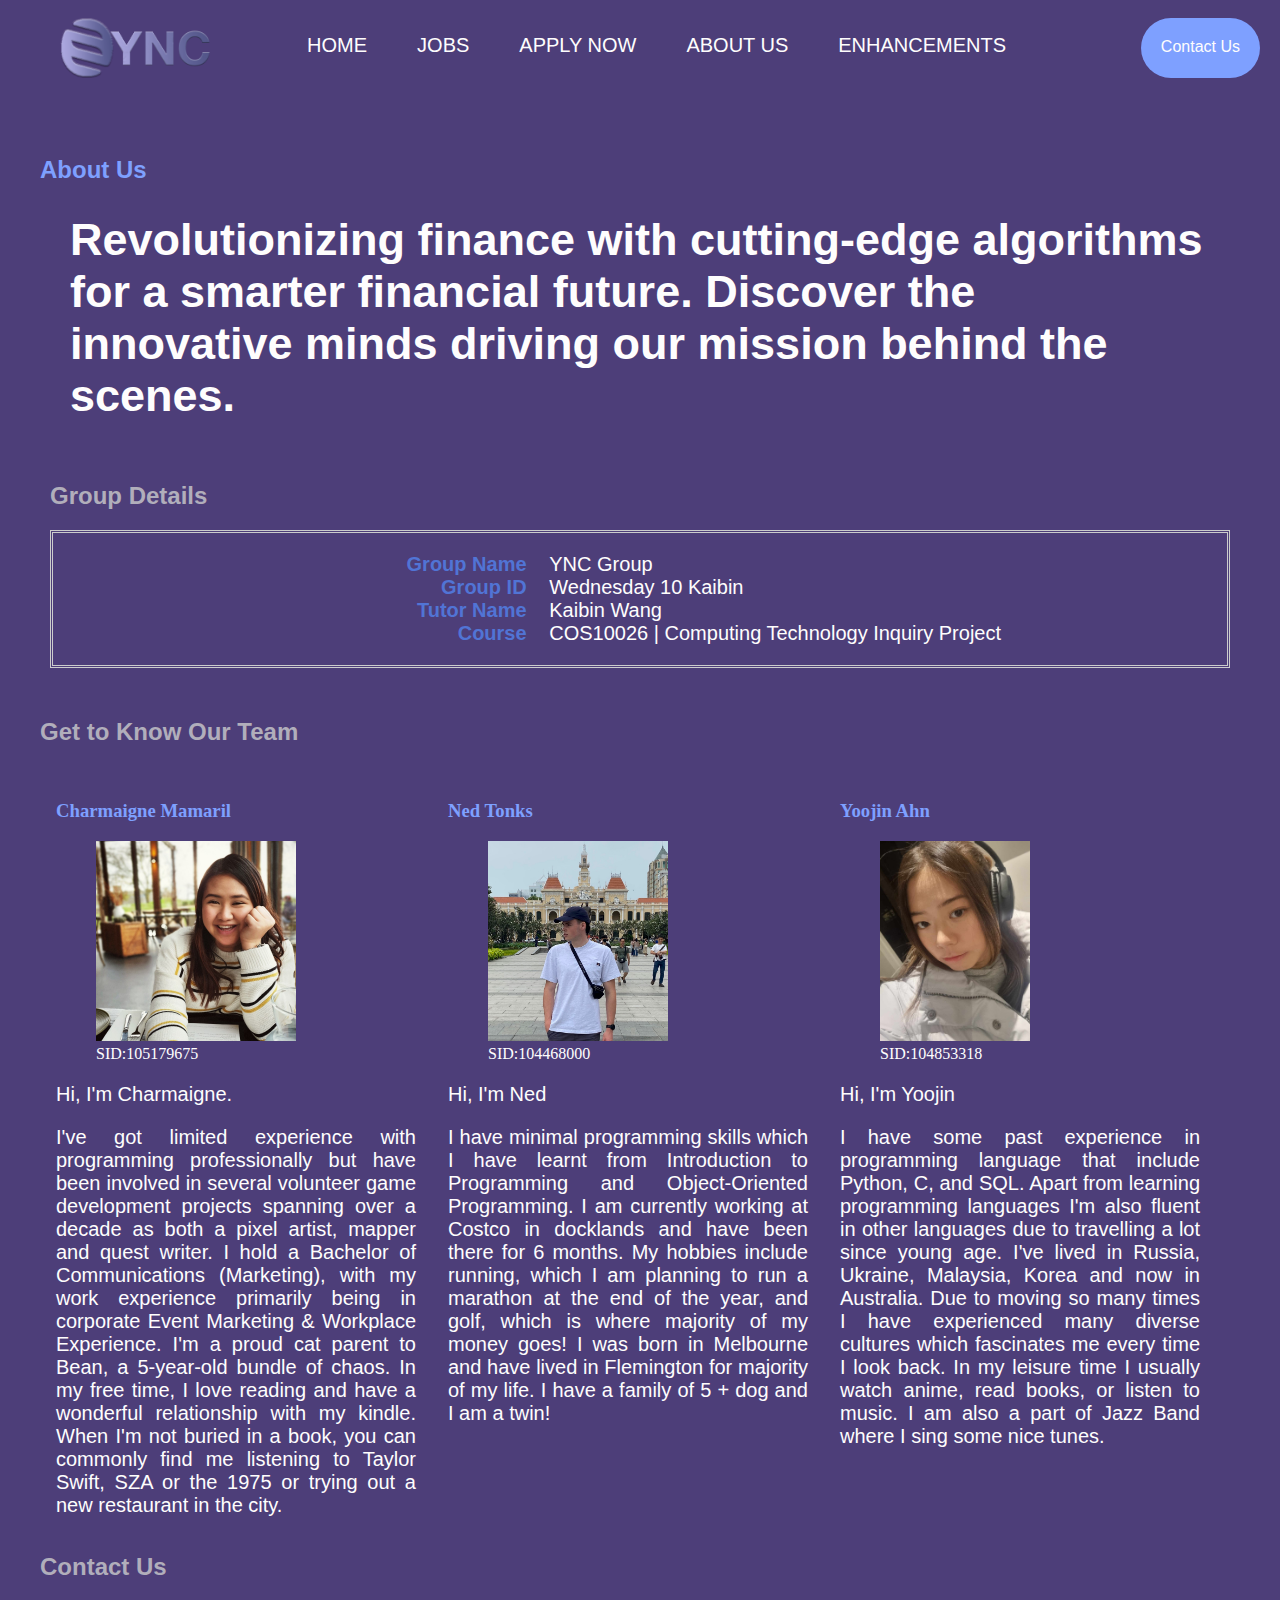
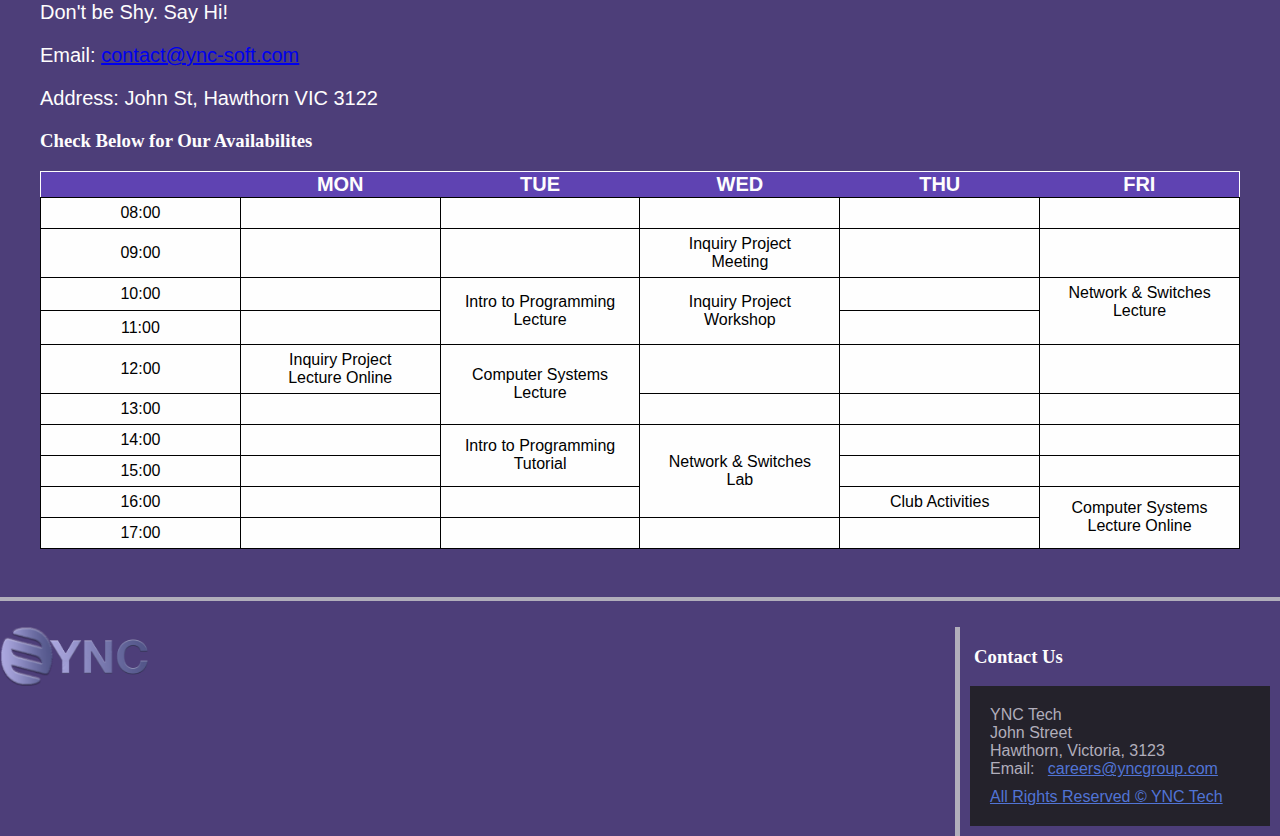
==== commit c4d8e6d1: "Merge branch 'main' of https://github.com/FakeTiramisu/Inquiry-Project-Assignment-1" ====
--- a/about.html
+++ b/about.html
@@ -35,7 +35,7 @@
             </h1>
         </section>
         <!-- Group Details inside a definition list -->
-        <section>
+        <section id="group-details">
             <h2>Group Details</h2>
             <dl>
                 <dt>Group Name</dt>
@@ -49,57 +49,62 @@
             </dl>
         </section>
         <!-- Group Profile and Photos -->
-        <section>
+        <section id="team">
             <h2>Get to Know Our Team</h2>
             <!-- Charmaigne Profile -->
-            <h3>Charmaigne Mamaril</h3>
-            <figure>
-                <img src="images/charmaigne_profile.png" alt="Charmaigne Mamaril profile picture">
-                <figcaption>SID:105179675</figcaption>
-            </figure>
-            <p>Hi, I&#39;m Charmaigne.</p>
-            <p>
-                I&#39;ve got limited experience with programming professionally but have been involved in several volunteer 
-                game development projects spanning over a decade as both a pixel artist, mapper and quest writer. I hold a 
-                Bachelor of Communications (Marketing), with my work experience primarily being in corporate Event Marketing & 
-                Workplace Experience.
-                I&#39;m a proud cat parent to Bean, a 5-year-old bundle of chaos. 
-                In my free time, I love reading and have a wonderful relationship with my kindle. 
-                When I&#39;m not buried in a book, you can commonly find me listening to Taylor Swift, 
-                SZA or the 1975 or trying out a new restaurant in the city.
-            </p>
+            <article id="profile1">
+                <h3>Charmaigne Mamaril</h3>
+                <figure>
+                    <img src="images/charmaigne_profile.png" alt="Charmaigne Mamaril profile picture">
+                    <figcaption>SID:105179675</figcaption>
+                </figure>
+                <p>Hi, I&#39;m Charmaigne.</p>
+                <p>
+                    I&#39;ve got limited experience with programming professionally but have been involved in several volunteer 
+                    game development projects spanning over a decade as both a pixel artist, mapper and quest writer. I hold a 
+                    Bachelor of Communications (Marketing), with my work experience primarily being in corporate Event Marketing & 
+                    Workplace Experience.
+                    I&#39;m a proud cat parent to Bean, a 5-year-old bundle of chaos. 
+                    In my free time, I love reading and have a wonderful relationship with my kindle. 
+                    When I&#39;m not buried in a book, you can commonly find me listening to Taylor Swift, 
+                    SZA or the 1975 or trying out a new restaurant in the city.
+                </p>
+            </article>
             <!-- Ned Profile -->
-            <h3>Ned Tonks</h3>
-            <figure>
-                <img src="images/ned_profile.jpg" alt="Ned Tonks profile picture">
-                <figcaption>SID:104468000</figcaption>
-            </figure>
-            <p>Hi, I&#39;m Ned</p>
-            <p>
-                I have minimal programming skills which I have learnt from Introduction to Programming 
-                and Object-Oriented Programming. I am currently working at Costco in docklands and have 
-                been there for 6 months. My hobbies include running, which I am planning to run a marathon 
-                at the end of the year, and golf, which is where majority of my money goes! I was born in Melbourne 
-                and have lived in Flemington for majority of my life. I have a family of 5 + dog and I am a twin!
-            </p>
+            <article id="profile2">
+                <h3>Ned Tonks</h3>
+                <figure>
+                    <img src="images/ned_profile.jpg" alt="Ned Tonks profile picture">
+                    <figcaption>SID:104468000</figcaption>
+                </figure>
+                <p>Hi, I&#39;m Ned</p>
+                <p>
+                    I have minimal programming skills which I have learnt from Introduction to Programming 
+                    and Object-Oriented Programming. I am currently working at Costco in docklands and have 
+                    been there for 6 months. My hobbies include running, which I am planning to run a marathon 
+                    at the end of the year, and golf, which is where majority of my money goes! I was born in Melbourne 
+                    and have lived in Flemington for majority of my life. I have a family of 5 + dog and I am a twin!
+                </p>
+            </article>
             <!-- Yoojin Profile -->
-            <h3>Yoojin Ahn</h3>
-            <figure>
-                <img src="images/yoojin_profile.jpg" alt="Yoojin Ahn profile picture">
-                <figcaption>SID:104853318</figcaption>
-            </figure>
-            <p>Hi, I&#39;m Yoojin</p>
-            <p>
-                I come with some knowledge in programming language which include Python, C, and SQL. I have been
-                quite a traveller since very young! I've lived in Russia, Ukraine, Malaysia, Korea and now in Australia.
-                Due to moving so many times I have experienced many diverse cultures and languages which fascinates me every Time
-                I look back.
-                In my leisure I usually watch anime, read a book, or listen to music. I am also a part of Jazz Band
-                where I sing some nice tunes.
-            </p>
+            <article id="profile3">
+                <h3>Yoojin Ahn</h3>
+                <figure>
+                    <img src="images/yoojin_profile.jpg" alt="Yoojin Ahn profile picture">
+                    <figcaption>SID:104853318</figcaption>
+                </figure>
+                <p>Hi, I&#39;m Yoojin</p>
+                <p>
+                    I have some past experience in programming language that include Python, C, and SQL. Apart from learning programming languages I'm also fluent in 
+                    other languages due to travelling a lot since young age. I've lived in Russia, Ukraine, Malaysia, Korea and now in Australia.
+                    Due to moving so many times I have experienced many diverse cultures which fascinates me every time
+                    I look back. In my leisure time I usually watch anime, read books, or listen to music. I am also a part of Jazz Band
+                    where I sing some nice tunes.
+                </p>
+            </article>
         </section>
         <!-- Timetable and contact details -->
-        <section>
+        <section id="contact-us">
             <h2>Contact Us</h2>
             <p>Don't be Shy. Say Hi!</p>
             <p>Email: <a href="mailto:104853318@student.swin.edu.au">contact@ync-soft.com</a></p>
--- a/styles/style.css
+++ b/styles/style.css
@@ -13,7 +13,7 @@
 
 /* Stylising the body of the page */
 body {
-    background-color: #3a3153;
+    background-color: #4d3e79;
     margin: 0;
 }
 
@@ -183,31 +183,91 @@
 /* Top of the page */
 
 #about-us h1{
-    font-size: 44px;
+    font-size: 45px;
+    margin: 30px;
+}
+
+/* Stylising definition list */
+#group-details {
+    padding: 10px;
+}
+
+#group-details h2{
+    font-weight: bold;
+}
+
+dl {
+    font-family: "Karla", sans-serif;
+    font-size: 20px;
+    border: 3px double #ccc;
+    padding: 1em;
+}
+
+dt {
+    clear: left;
+    float: left;
+    width: 40%;
+    text-align: right;
+    font-weight: bold;
+    color: #5174d5;
+}
+
+dd {
+    width: 55%;
+	margin-left: 42%;
+}
+
+/* Team Details */
+#team img{
+    height: 200px;
+    width: auto;
+}
+
+#team h3 {
+    color: #7ea0ff;
+}
+
+#profile1, #profile2, #profile3 {
+    float: left;
+    width: 30%;
+    text-align: justify;
+    margin: 1em 1em 1em 1em;
+}
+
+/* Align contact information */
+#contact-us {
+    clear: both;
 }
 
 /* Stylising timetable */
-#timetable {
+table, tr, td {
+    border: 1px inset #fefdfd;
+    border-collapse: collapse;
+    border-spacing: 0;
+}
+
+table {
     width: 100%;
-    border-collapse: collapse;
     table-layout: fixed;
     font-family: "Karla", sans-serif;
-    color: #fefdfd;
 }
 
 th {
-    color: #5f43b2;
+    color: #fefdfd;
+    background-color: #5f43b2;
+    text-align: center;
+    font-size: 20px;
+}
+
+tr {
+    color: black;
+    background-color: #fefefe;
 }
 
 td{
     border: 1px solid black;
     padding: 6px;
     text-align: center;
-}
-
-/* Figure Style */
-figure img{
-    width: 10%
 }
 
 
@@ -358,7 +418,7 @@
 
 /* Footer stylisation */
 .ync_footer{
-    background-color: #3a3153;
+    background-color: #4d3e79;
     flex: 1;
     grid-column-start: 1; 
     grid-column-end: 4;
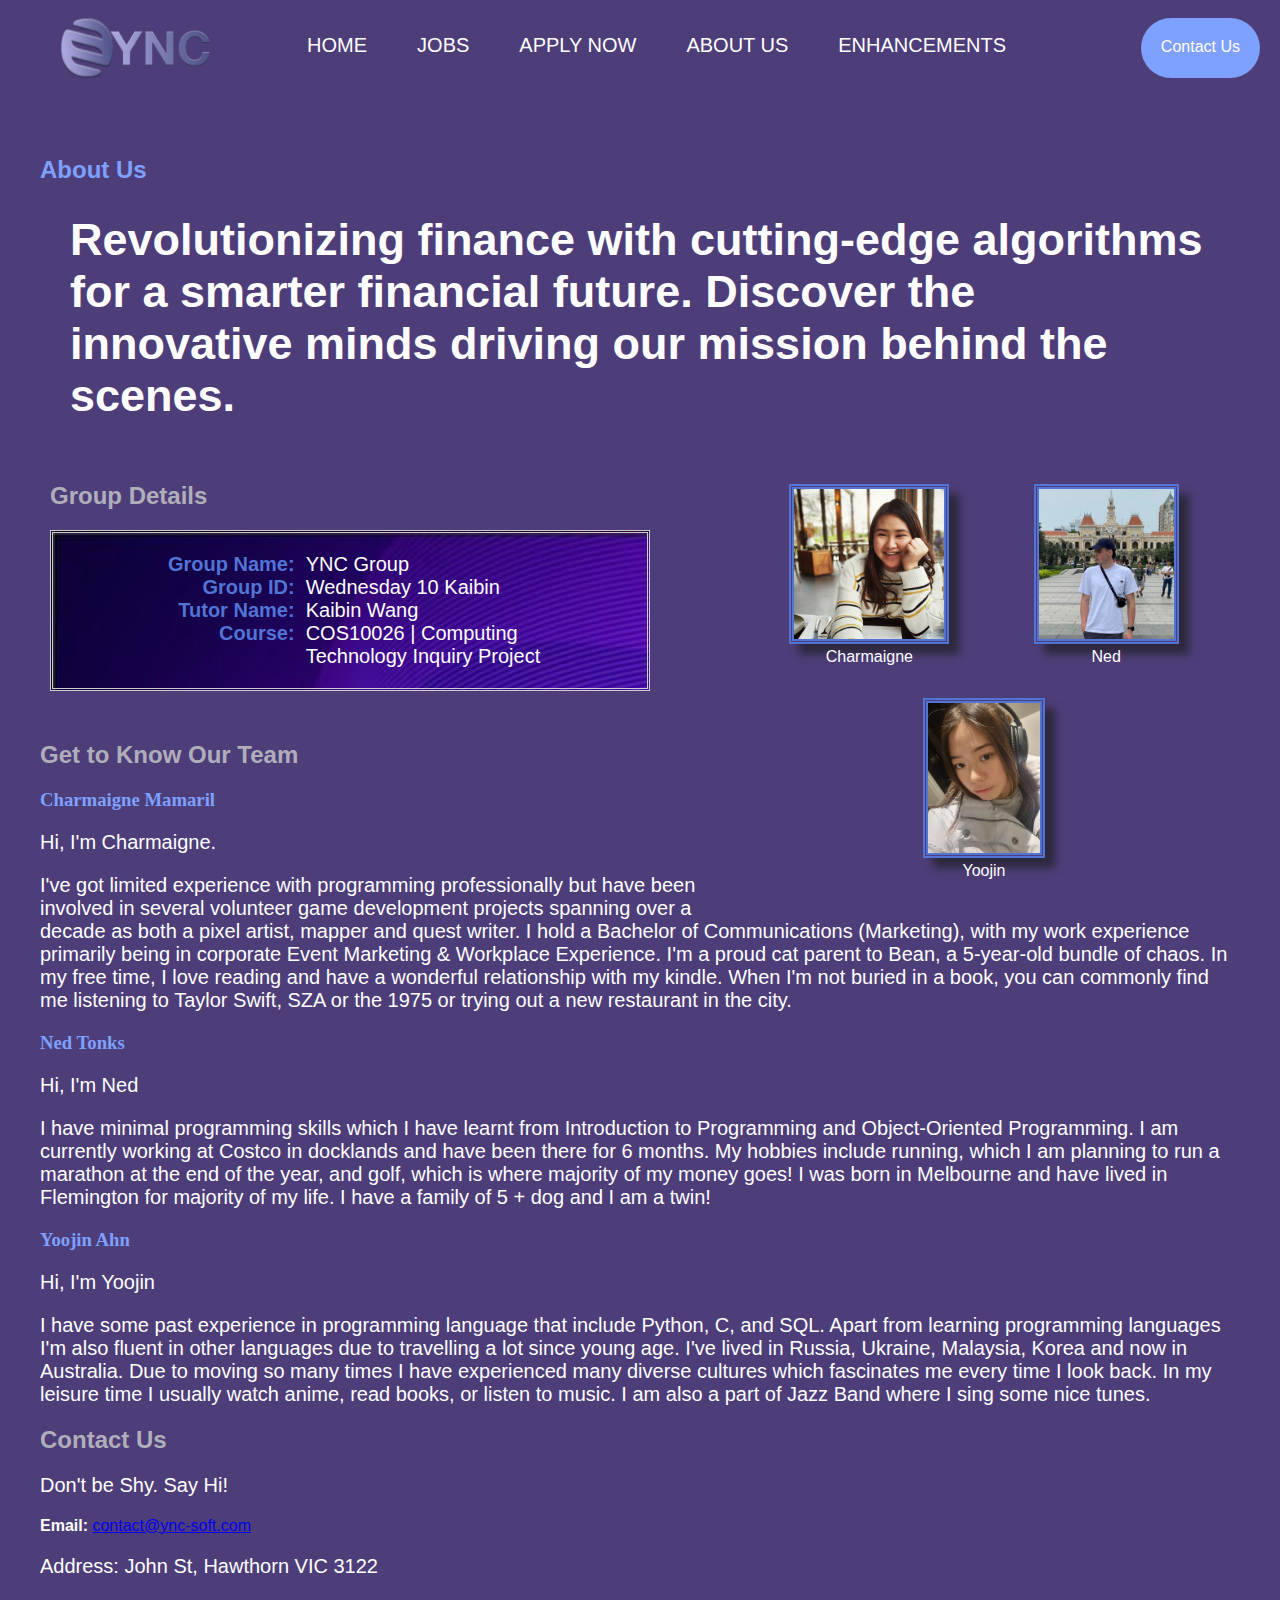
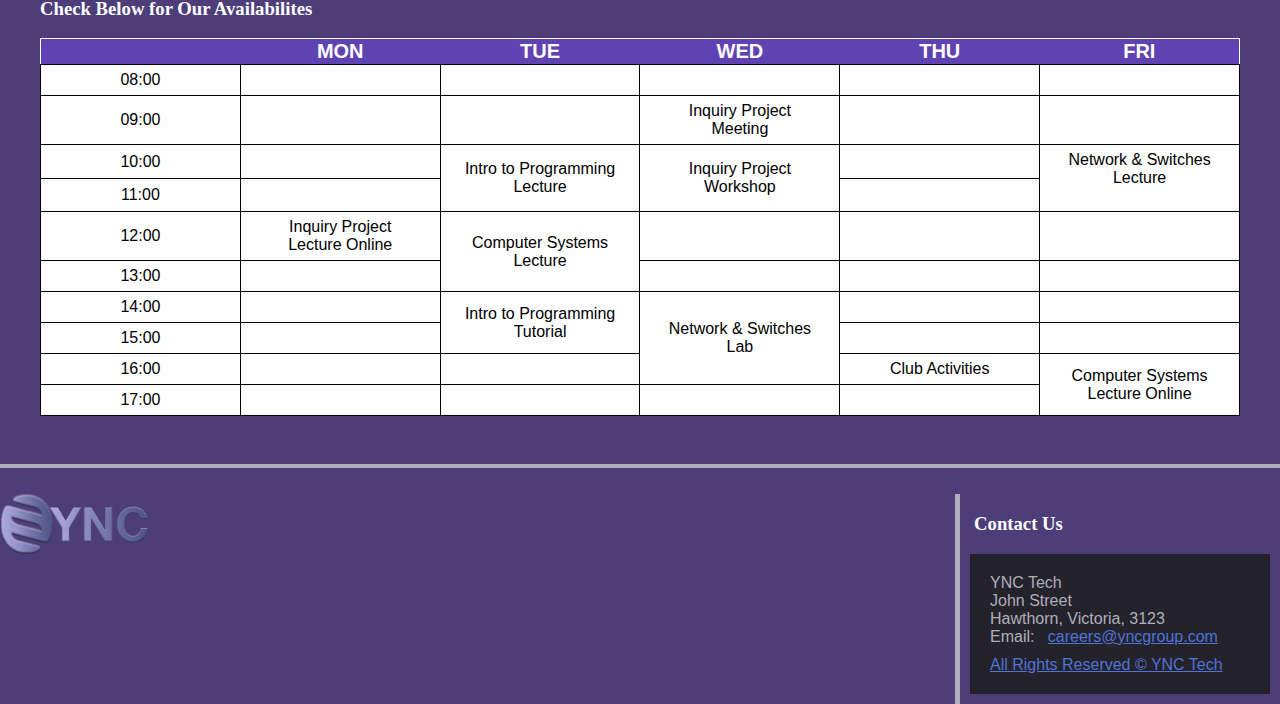
==== commit 467bafc9: "Major changes" ====
--- a/about.html
+++ b/about.html
@@ -35,6 +35,20 @@
             </h1>
         </section>
         <!-- Group Details inside a definition list -->
+        <aside id="group-image">
+          <figure>
+            <img src="images/charmaigne_profile.png" alt="Charmaigne Mamaril profile picture">
+            <figcaption>Charmaigne</figcaption>
+          </figure>
+          <figure>
+            <img src="images/ned_profile.jpg" alt="Ned Tonks profile picture">
+            <figcaption>Ned</figcaption>
+          </figure>
+          <figure>
+            <img src="images/yoojin_profile.jpg" alt="Yoojin Ahn profile picture">
+            <figcaption>Yoojin</figcaption>
+          </figure>
+        </aside>
         <section id="group-details">
             <h2>Group Details</h2>
             <dl>
@@ -52,159 +66,143 @@
         <section id="team">
             <h2>Get to Know Our Team</h2>
             <!-- Charmaigne Profile -->
-            <article id="profile1">
-                <h3>Charmaigne Mamaril</h3>
-                <figure>
-                    <img src="images/charmaigne_profile.png" alt="Charmaigne Mamaril profile picture">
-                    <figcaption>SID:105179675</figcaption>
-                </figure>
-                <p>Hi, I&#39;m Charmaigne.</p>
-                <p>
-                    I&#39;ve got limited experience with programming professionally but have been involved in several volunteer 
-                    game development projects spanning over a decade as both a pixel artist, mapper and quest writer. I hold a 
-                    Bachelor of Communications (Marketing), with my work experience primarily being in corporate Event Marketing & 
-                    Workplace Experience.
-                    I&#39;m a proud cat parent to Bean, a 5-year-old bundle of chaos. 
-                    In my free time, I love reading and have a wonderful relationship with my kindle. 
-                    When I&#39;m not buried in a book, you can commonly find me listening to Taylor Swift, 
-                    SZA or the 1975 or trying out a new restaurant in the city.
-                </p>
-            </article>
+            <h3>Charmaigne Mamaril</h3>
+            <p>Hi, I&#39;m Charmaigne.</p>
+            <p>
+                I&#39;ve got limited experience with programming professionally but have been involved in several volunteer 
+                game development projects spanning over a decade as both a pixel artist, mapper and quest writer. I hold a 
+                Bachelor of Communications (Marketing), with my work experience primarily being in corporate Event Marketing & 
+                Workplace Experience.
+                I&#39;m a proud cat parent to Bean, a 5-year-old bundle of chaos. 
+                In my free time, I love reading and have a wonderful relationship with my kindle. 
+                When I&#39;m not buried in a book, you can commonly find me listening to Taylor Swift, 
+                SZA or the 1975 or trying out a new restaurant in the city.
+            </p>
             <!-- Ned Profile -->
-            <article id="profile2">
-                <h3>Ned Tonks</h3>
-                <figure>
-                    <img src="images/ned_profile.jpg" alt="Ned Tonks profile picture">
-                    <figcaption>SID:104468000</figcaption>
-                </figure>
-                <p>Hi, I&#39;m Ned</p>
-                <p>
-                    I have minimal programming skills which I have learnt from Introduction to Programming 
-                    and Object-Oriented Programming. I am currently working at Costco in docklands and have 
-                    been there for 6 months. My hobbies include running, which I am planning to run a marathon 
-                    at the end of the year, and golf, which is where majority of my money goes! I was born in Melbourne 
-                    and have lived in Flemington for majority of my life. I have a family of 5 + dog and I am a twin!
-                </p>
-            </article>
+            <h3>Ned Tonks</h3>
+            <p>Hi, I&#39;m Ned</p>
+            <p>
+                I have minimal programming skills which I have learnt from Introduction to Programming 
+                and Object-Oriented Programming. I am currently working at Costco in docklands and have 
+                been there for 6 months. My hobbies include running, which I am planning to run a marathon 
+                at the end of the year, and golf, which is where majority of my money goes! I was born in Melbourne 
+                and have lived in Flemington for majority of my life. I have a family of 5 + dog and I am a twin!
+            </p>
             <!-- Yoojin Profile -->
-            <article id="profile3">
-                <h3>Yoojin Ahn</h3>
-                <figure>
-                    <img src="images/yoojin_profile.jpg" alt="Yoojin Ahn profile picture">
-                    <figcaption>SID:104853318</figcaption>
-                </figure>
-                <p>Hi, I&#39;m Yoojin</p>
-                <p>
-                    I have some past experience in programming language that include Python, C, and SQL. Apart from learning programming languages I'm also fluent in 
-                    other languages due to travelling a lot since young age. I've lived in Russia, Ukraine, Malaysia, Korea and now in Australia.
-                    Due to moving so many times I have experienced many diverse cultures which fascinates me every time
-                    I look back. In my leisure time I usually watch anime, read books, or listen to music. I am also a part of Jazz Band
-                    where I sing some nice tunes.
-                </p>
-            </article>
+            <h3>Yoojin Ahn</h3>
+            <p>Hi, I&#39;m Yoojin</p>
+            <p>
+                I have some past experience in programming language that include Python, C, and SQL. Apart from learning programming languages I'm also fluent in 
+                other languages due to travelling a lot since young age. I've lived in Russia, Ukraine, Malaysia, Korea and now in Australia.
+                Due to moving so many times I have experienced many diverse cultures which fascinates me every time
+                I look back. In my leisure time I usually watch anime, read books, or listen to music. I am also a part of Jazz Band
+                where I sing some nice tunes.
+            </p>
         </section>
         <!-- Timetable and contact details -->
         <section id="contact-us">
             <h2>Contact Us</h2>
             <p>Don't be Shy. Say Hi!</p>
-            <p>Email: <a href="mailto:104853318@student.swin.edu.au">contact@ync-soft.com</a></p>
+            <dl>
+              <dt>Email</dt>
+              <dd>&nbsp<a href="mailto:104853318@student.swin.edu.au">contact@ync-soft.com</a></dd>
+            </dl>
             <p>Address: John St, Hawthorn VIC 3122</p>
-            <h3> Check Below for Our Availabilites </h3>
-            <table>
-                <thead>
-                  <tr>
-                    <th></th>
-                    <th>MON</th>
-                    <th>TUE</th>
-                    <th>WED</th>
-                    <th>THU</th>
-                    <th>FRI</th>
-                  </tr>
-                </thead>
-                <tbody>
-                  <tr>
-                    <td>08:00</td>
-                    <td></td>
-                    <td></td>
-                    <td></td>
-                    <td></td>
-                    <td></td>
-                  </tr>
-                  <tr>
-                    <td>09:00</td>
-                    <td></td>
-                    <td></td>
-                    <td>Inquiry Project<br>Meeting<br></td>
-                    <td></td>
-                    <td></td>
-                  </tr>
-                  <tr>
-                    <td>10:00</td>
-                    <td></td>
-                    <td rowspan="2">Intro to Programming<br>Lecture<br></td>
-                    <td rowspan="2">Inquiry Project<br>Workshop<br></td>
-                    <td></td>
-                    <td rowspan="2">Network &amp; Switches<br>Lecture<br><br></td>
-                  </tr>
-                  <tr>
-                    <td>11:00</td>
-                    <td></td>
-                    <td></td>
-                  </tr>
-                  <tr>
-                    <td>12:00</td>
-                    <td>Inquiry Project<br>Lecture Online<br></td>
-                    <td rowspan="2">Computer Systems<br>Lecture<br></td>
-                    <td></td>
-                    <td></td>
-                    <td></td>
-                  </tr>
-                  <tr>
-                    <td>13:00</td>
-                    <td></td>
-                    <td></td>
-                    <td></td>
-                    <td></td>
-                  </tr>
-                  <tr>
-                    <td>14:00</td>
-                    <td></td>
-                    <td rowspan="2">Intro to Programming<br>Tutorial<br></td>
-                    <td rowspan="3">Network &amp; Switches<br>Lab<br></td>
-                    <td></td>
-                    <td></td>
-                  </tr>
-                  <tr>
-                    <td>15:00</td>
-                    <td></td>
-                    <td></td>
-                    <td></td>
-                  </tr>
-                  <tr>
-                    <td>16:00</td>
-                    <td></td>
-                    <td></td>
-                    <td>Club Activities</td>
-                    <td rowspan="2">Computer Systems<br>Lecture Online<br></td>
-                  </tr>
-                  <tr>
-                    <td>17:00</td>
-                    <td></td>
-                    <td></td>
-                    <td></td>
-                    <td></td>
-                  </tr>
-                </tbody>
-            </table>
-        </section>
+        </section>
+        <h3> Check Below for Our Availabilites </h3>
+        <table>
+            <thead>
+              <tr>
+                <th></th>
+                <th>MON</th>
+                <th>TUE</th>
+                <th>WED</th>
+                <th>THU</th>
+                <th>FRI</th>
+              </tr>
+            </thead>
+            <tbody>
+              <tr>
+                <td>08:00</td>
+                <td></td>
+                <td></td>
+                <td></td>
+                <td></td>
+                <td></td>
+              </tr>
+              <tr>
+                <td>09:00</td>
+                <td></td>
+                <td></td>
+                <td>Inquiry Project<br>Meeting<br></td>
+                <td></td>
+                <td></td>
+              </tr>
+              <tr>
+                <td>10:00</td>
+                <td></td>
+                <td rowspan="2">Intro to Programming<br>Lecture<br></td>
+                <td rowspan="2">Inquiry Project<br>Workshop<br></td>
+                <td></td>
+                <td rowspan="2">Network &amp; Switches<br>Lecture<br><br></td>
+              </tr>
+              <tr>
+                <td>11:00</td>
+                <td></td>
+                <td></td>
+              </tr>
+              <tr>
+                <td>12:00</td>
+                <td>Inquiry Project<br>Lecture Online<br></td>
+                <td rowspan="2">Computer Systems<br>Lecture<br></td>
+                <td></td>
+                <td></td>
+                <td></td>
+              </tr>
+              <tr>
+                <td>13:00</td>
+                <td></td>
+                <td></td>
+                <td></td>
+                <td></td>
+              </tr>
+              <tr>
+                <td>14:00</td>
+                <td></td>
+                <td rowspan="2">Intro to Programming<br>Tutorial<br></td>
+                <td rowspan="3">Network &amp; Switches<br>Lab<br></td>
+                <td></td>
+                <td></td>
+              </tr>
+              <tr>
+                <td>15:00</td>
+                <td></td>
+                <td></td>
+                <td></td>
+              </tr>
+              <tr>
+                <td>16:00</td>
+                <td></td>
+                <td></td>
+                <td>Club Activities</td>
+                <td rowspan="2">Computer Systems<br>Lecture Online<br></td>
+              </tr>
+              <tr>
+                <td>17:00</td>
+                <td></td>
+                <td></td>
+                <td></td>
+                <td></td>
+              </tr>
+            </tbody>
+        </table>
     </main>
     <hr>
     <div class="ync_footer flex-container">
         <footer>
             <br>
           <a href="index.html"><img src="images/Logo.png" alt="YNC logo icon"> </a>
-    
-        <aside>
+        <aside id="footer-contact">
             <h3> &nbsp; &nbsp;Contact Us</h3>
         <ul class="contact_info">
             <li>YNC Tech</li>
--- a/styles/style.css
+++ b/styles/style.css
@@ -4,6 +4,7 @@
 created: 20/03/2024
 last modified: 10/04/2024
 description: index.html about.html enhancements.html apply.html jobs.html
+purpose: stylesheet for YNC website for assignment 1
 */
 
 /* Import Cool Fonts */
@@ -11,7 +12,11 @@
 @import url(https://db.onlinewebfonts.com/c/750e3658d4460a397a551dfac26bb272?family=Karla);
 @import url(https://db.onlinewebfonts.com/c/16842c927f8ef77adc29f7c5e27929ca?family=GT+Pressura+Light);  
 
-/* Stylising the body of the page */
+/* General Body and Header styles */
+* {
+    font-family: "Karla", sans-serif;
+}
+
 body {
     background-color: #4d3e79;
     margin: 0;
@@ -27,19 +32,25 @@
     color: #fefdfd;
 }
 
-aside{
-    width: 25%;
-    float: right;
-    border: 1px;
-    border-left-style: solid;
-    border-left-color: #b1aebb;
-    border-left-width: 5px;
-}
-
 #highlight {
     color: #7ea0ff;
 }
 
+dt {
+    clear: left;
+    float: left;
+    font-weight: bold;
+}
+
+dt::after {
+    content: ": ";
+}
+
+dd {
+    width: 50%;
+}
+
+/* HEADER */
 /* Stylise the header of the page */
 header {
     padding: 18px 0;
@@ -67,7 +78,7 @@
     align-self: center;
 }
 
-/* Styalising email button */
+/* Email Button on the Header Menu */
 .contact-button {
     box-sizing: border-box;
     text-align: auto;
@@ -86,7 +97,7 @@
     background-color: #5174d5;
 }
 
-/* Stylise the navigation bar */
+/* Navigation Bar */
 nav {
     width: fit-content;
     height: 100%;
@@ -124,7 +135,8 @@
     filter: blur(0px);
 }
 
-/* Stylising the main content of the header */
+/* BODY */
+/* Main content of Index.html */
 main {
     padding: 40px;
     text-align: left;
@@ -153,12 +165,14 @@
     margin: -40px;
 }
 
+/* HOME PAGE */
+/* Image png in the index.html */
 #intro-image {
     float: right;
     width: 40%;
 }
 
-/* Stylising the service section */
+/* Stylising the "Our Services" section */
 #service-top {
     font-size: 30px;
     padding-top: 20px;
@@ -179,59 +193,71 @@
     padding: 1em;
 }
 
-/* ABOUT PAGE */
-/* Top of the page */
-
-#about-us h1{
-    font-size: 45px;
-    margin: 30px;
-}
-
-/* Stylising definition list */
-#group-details {
-    padding: 10px;
-}
-
-#group-details h2{
-    font-weight: bold;
-}
-
-dl {
-    font-family: "Karla", sans-serif;
-    font-size: 20px;
-    border: 3px double #ccc;
-    padding: 1em;
-}
-
-dt {
-    clear: left;
-    float: left;
-    width: 40%;
-    text-align: right;
-    font-weight: bold;
-    color: #5174d5;
-}
-
-dd {
-    width: 55%;
-	margin-left: 42%;
-}
-
-/* Team Details */
-#team img{
-    height: 200px;
-    width: auto;
-}
-
-#team h3 {
-    color: #7ea0ff;
-}
-
-#profile1, #profile2, #profile3 {
+#service1, #service2, #service3 {
     float: left;
     width: 30%;
     text-align: justify;
     margin: 1em 1em 1em 1em;
+}
+
+/* ABOUT PAGE */
+/* Top of the page */
+
+#about-us h1{
+    font-size: 45px;
+    margin: 30px;
+}
+
+/* Floating figure images */
+#group-image img{
+    height: 150px;
+    width: auto;
+    border: 5px double #5174d5;
+    box-shadow: 10px 10px 8px #24222bc4;
+}
+
+#group-image figure {
+    display: inline-block;
+}
+
+#group-image {
+    margin: auto;
+    padding: 1em;
+    width: 40%;
+    float: right;
+    text-align: center;
+}
+
+/* Definition List */
+#group-details {
+    padding: 10px;
+    width: 50%;
+}
+
+#group-details h2{
+    font-weight: bold;
+}
+
+#group-details dl {
+    background: url('images/background-pic2.jpg');
+    font-size: 20px;
+    border: 3px double #ccc;
+    padding: 1em;
+}
+
+#group-details dt {
+    color: #5174d5;
+    width: 40%;
+    text-align: right;
+}
+
+#group-details dd {
+    margin-left: 42%;
+} 
+
+/* Team Details */
+#team h3 {
+    color: #7ea0ff;
 }
 
 /* Align contact information */
@@ -248,6 +274,7 @@
 
 table {
     width: 100%;
+    align-items: center;
     table-layout: fixed;
     font-family: "Karla", sans-serif;
 }
@@ -270,9 +297,8 @@
     text-align: center;
 }
 
-
-/* my adjustments */
-
+/* APPLY PAGE */
+/* fieldsets */
 .fieldset-content{
     margin-top: 80px;
     margin-left: 60px;
@@ -298,6 +324,7 @@
     color: #fefdfd;
 }
 
+/* Radio Buttons */
 .radio_button{
     font-family: "Karla", sans-serif;
     color: #fefdfd;
@@ -323,8 +350,7 @@
     color: black;
 }
 
-/* Jobs Page Stylization */
-
+/* JOB PAGE */
 .jobs_container {
     display: grid;
     grid-template-columns: repeat(auto-fit, minmax(100,1fr));
@@ -374,7 +400,7 @@
     overflow: auto;
 }
 
-/*Testimonials Styling*/
+/* Testimonials Styling */
 .jobs_testimonials { 
     grid-column-start: 1;
     grid-column-end: 4;
@@ -416,13 +442,33 @@
     border: 2px solid  #b1aebb;
 }
 
-/* Footer stylisation */
+/* YOUTUBE LINK */
+#youtube{
+    text-align: center;
+}
+
+/* ENHANCEMENTS */
+.resource {
+    padding: 10px;
+}
+
+/* FOOTER */
 .ync_footer{
     background-color: #4d3e79;
     flex: 1;
     grid-column-start: 1; 
     grid-column-end: 4;
     width: 100%;
+}
+
+/* Footer: Contact details */
+#footer-contact{
+    width: 25%;
+    float: right;
+    border: 1px;
+    border-left-style: solid;
+    border-left-color: #b1aebb;
+    border-left-width: 5px;
 }
 
 .ync_footer footer img{
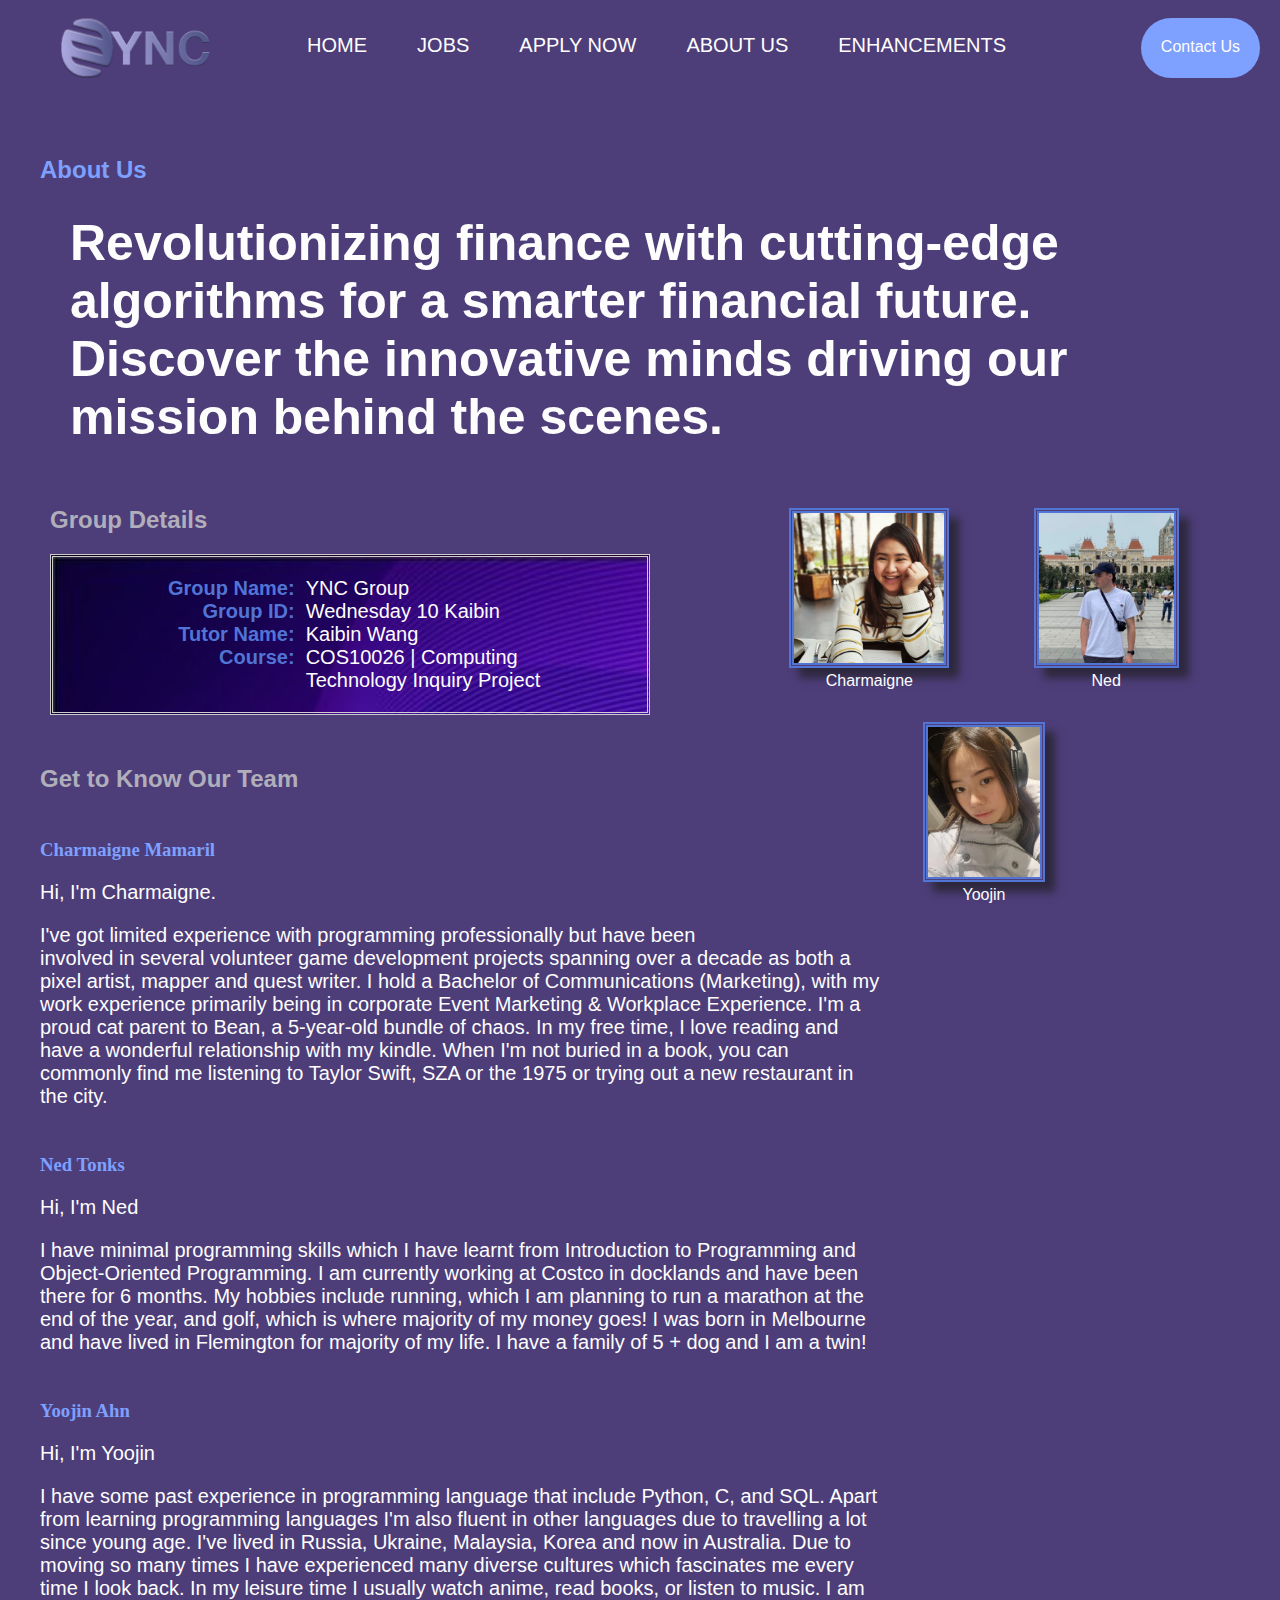
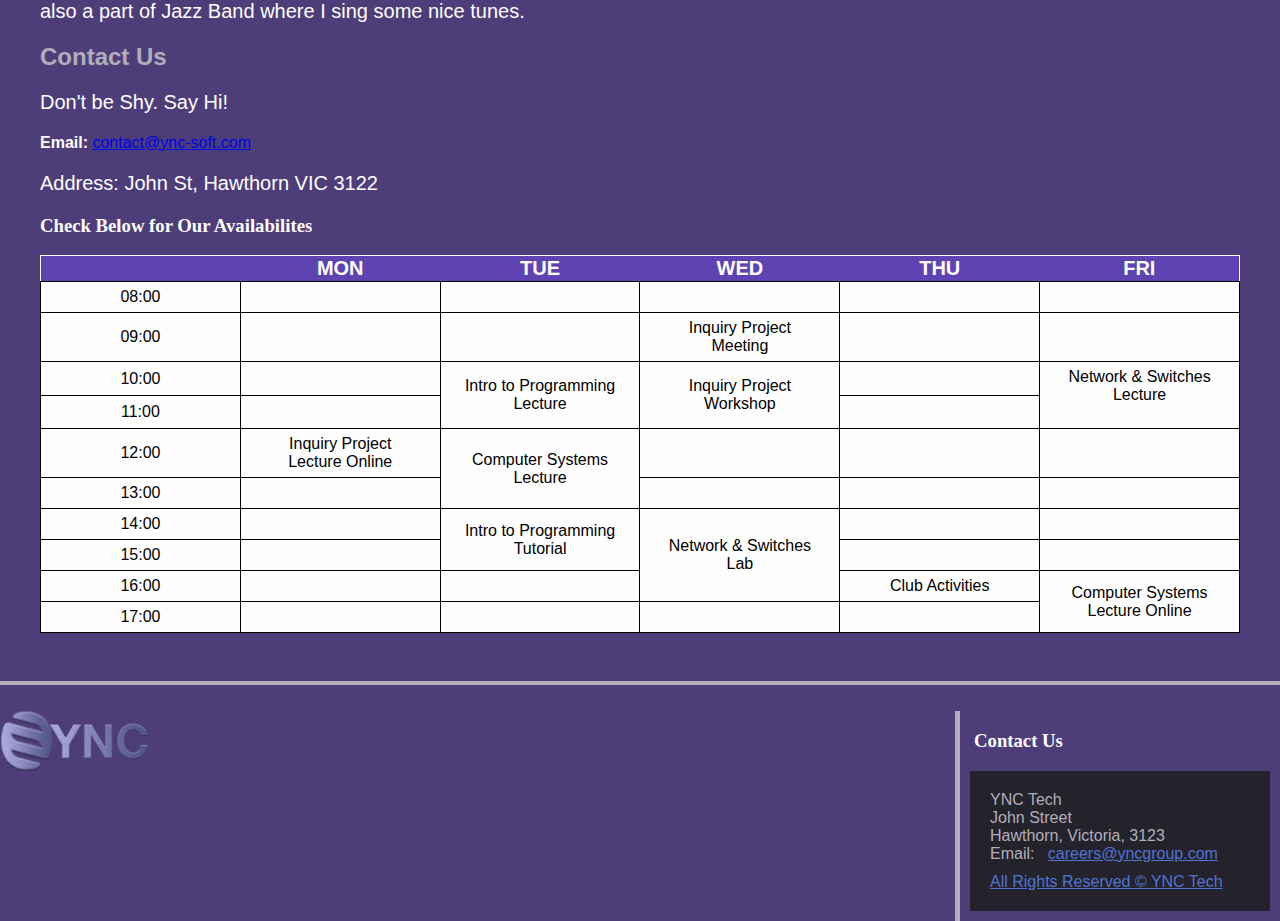
==== commit 8ed9c25a: "added favicon" ====
--- a/about.html
+++ b/about.html
@@ -6,7 +6,7 @@
     <meta name="keywords" content="HTML, CSS" />
     <meta name="author"   cotent="Yoojin Ahn" />
     <meta name="viewport" content="width=device-width, initial-scale=1">
-    <link rel="icon" type="image/x-icon" href="favicon.ico">
+    <link rel="icon" type="image/x-icon" href="images/favicon.ico">
     <title>About Us | YNC Finance Group</title>
     <link rel="stylesheet" href="styles/style.css" />
 </head>
--- a/styles/style.css
+++ b/styles/style.css
@@ -81,7 +81,6 @@
 /* Email Button on the Header Menu */
 .contact-button {
     box-sizing: border-box;
-    text-align: auto;
     text-decoration: none;
     margin-right: 20px;
     padding: 20px 20px;
@@ -175,22 +174,9 @@
 /* Stylising the "Our Services" section */
 #service-top {
     font-size: 30px;
-    padding-top: 20px;
-    padding-bottom: 20px;
-}
-
-#careers{
-    text-align: center;
-    border: 4px inset #684bc0;
-    background: url('images/background-pic2.jpg');
-    background-position: center;
-    border-radius: 14px;
-    margin: 2.5em 1em;
-    padding: 2em;
-}
-
-#careers p {
-    padding: 1em;
+    padding-top: 50px;
+    padding-bottom: 0px;
+    text-align: center;
 }
 
 #service1, #service2, #service3 {
@@ -200,11 +186,35 @@
     margin: 1em 1em 1em 1em;
 }
 
+#service1 h3, #service2 h3, #service3 h3 {
+    color: rgb(196, 196, 22);
+}
+
+#careers{
+    clear: both;
+    text-align: center;
+    border: 4px inset #684bc0;
+    background: url('images/background-pic2.jpg');
+    background-position: center;
+    box-shadow: 9px 9px 5px #24222b;
+    border-radius: 14px;
+    margin: 2.5em 10em;
+    padding: 2em;
+}
+
+#careers p {
+    padding: 1em;
+}
+
+#careers h1 {
+    font-size: 45px;
+}
+
+
 /* ABOUT PAGE */
 /* Top of the page */
-
 #about-us h1{
-    font-size: 45px;
+    font-size: 50px;
     margin: 30px;
 }
 
@@ -258,6 +268,10 @@
 /* Team Details */
 #team h3 {
     color: #7ea0ff;
+    padding-top: 26px;
+}
+#team p {
+    width: 70%;
 }
 
 /* Align contact information */
@@ -444,12 +458,40 @@
 
 /* YOUTUBE LINK */
 #youtube{
-    text-align: center;
+    padding: 15px;
+    text-align: center;
+    font-size: 23px;
+}
+
+#youtube a{
+    text-decoration: none;;
+    background-color: #684bc0;
+    border-radius: 8px;  
+    color: #fff;
+    cursor: pointer;
+    padding: 16px 16px;
+    
+}
+
+#youtube a:hover{
+    background-image: linear-gradient(90deg, #00C0FF 0%, #FFCF00 49%, #FC4F4F 80%, #00C0FF 100%);
+    animation:slidebg 5s linear infinite;
+    color: #2e2d30;
+}
+
+@keyframes slidebg {
+    to {
+      background-position:35vw;
+    }
 }
 
 /* ENHANCEMENTS */
 .resource {
     padding: 10px;
+}
+
+.resource p {
+    padding: 13px 0;
 }
 
 /* FOOTER */
